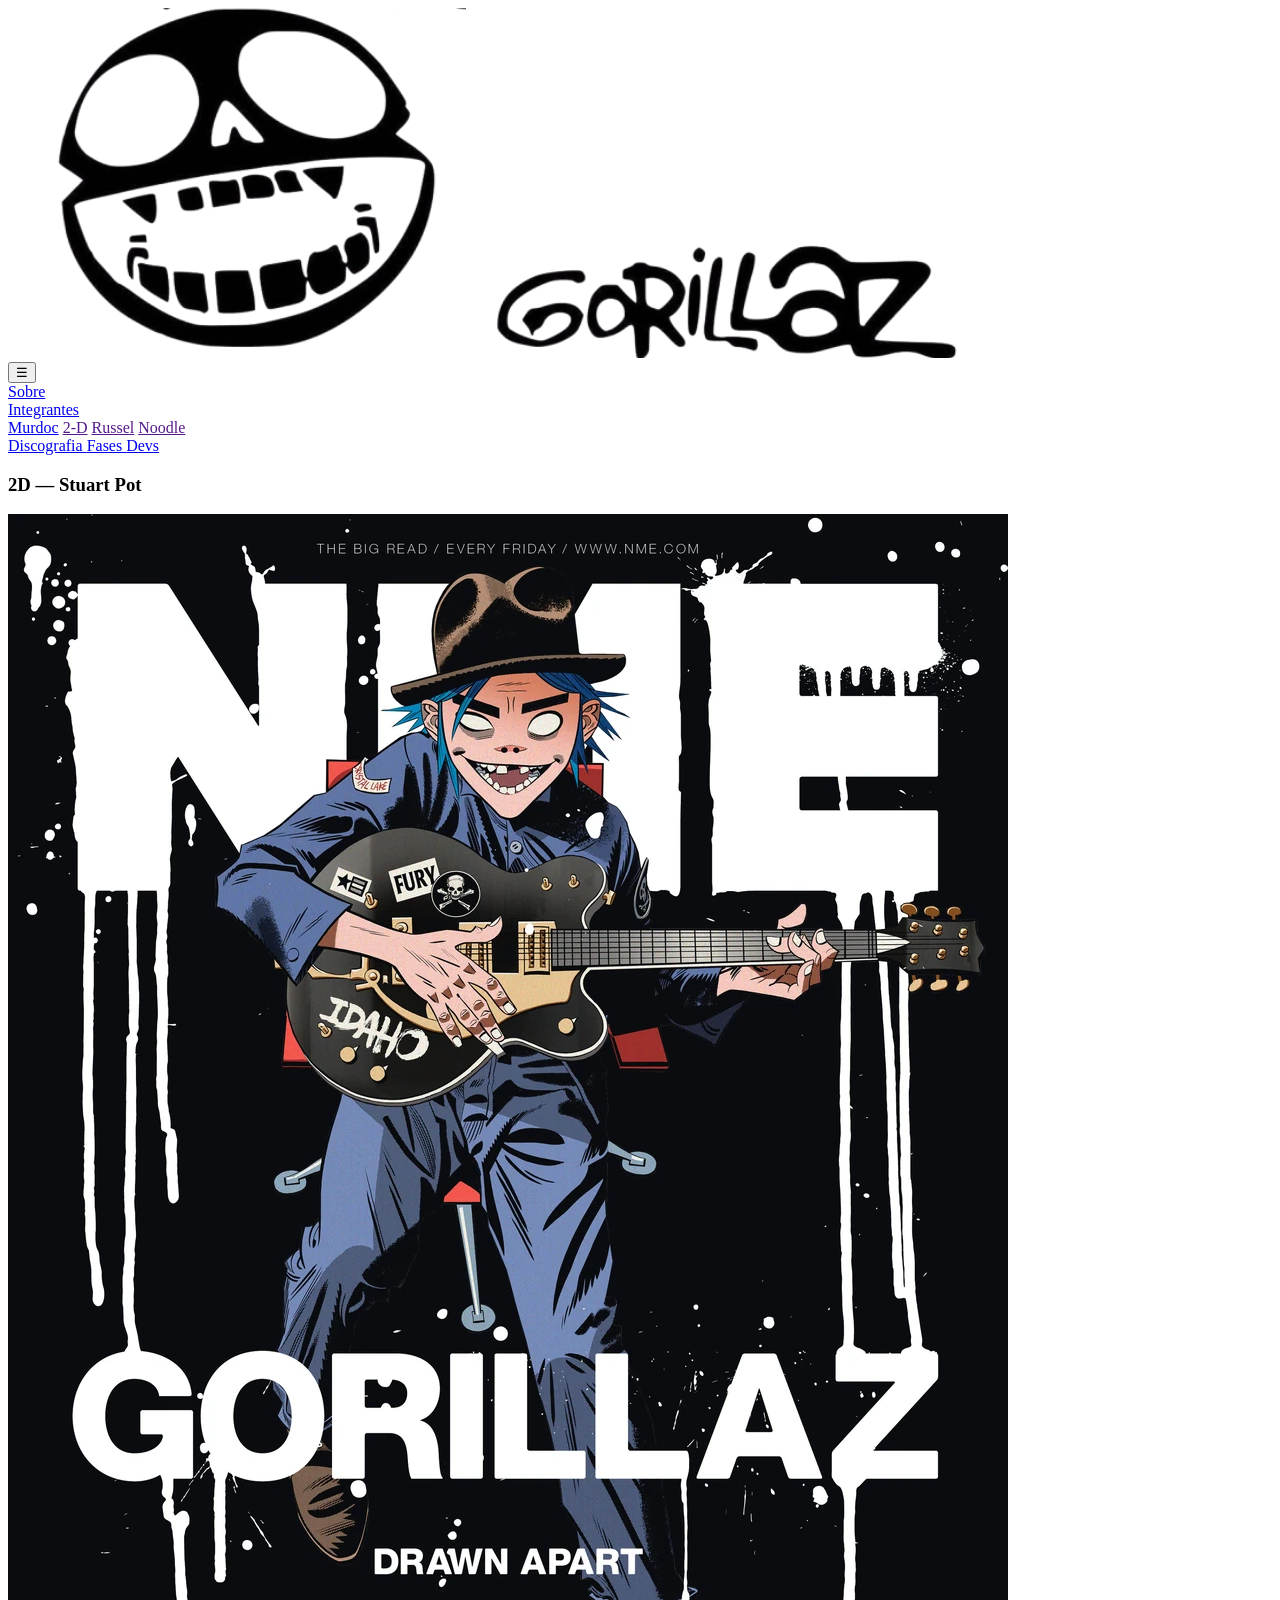
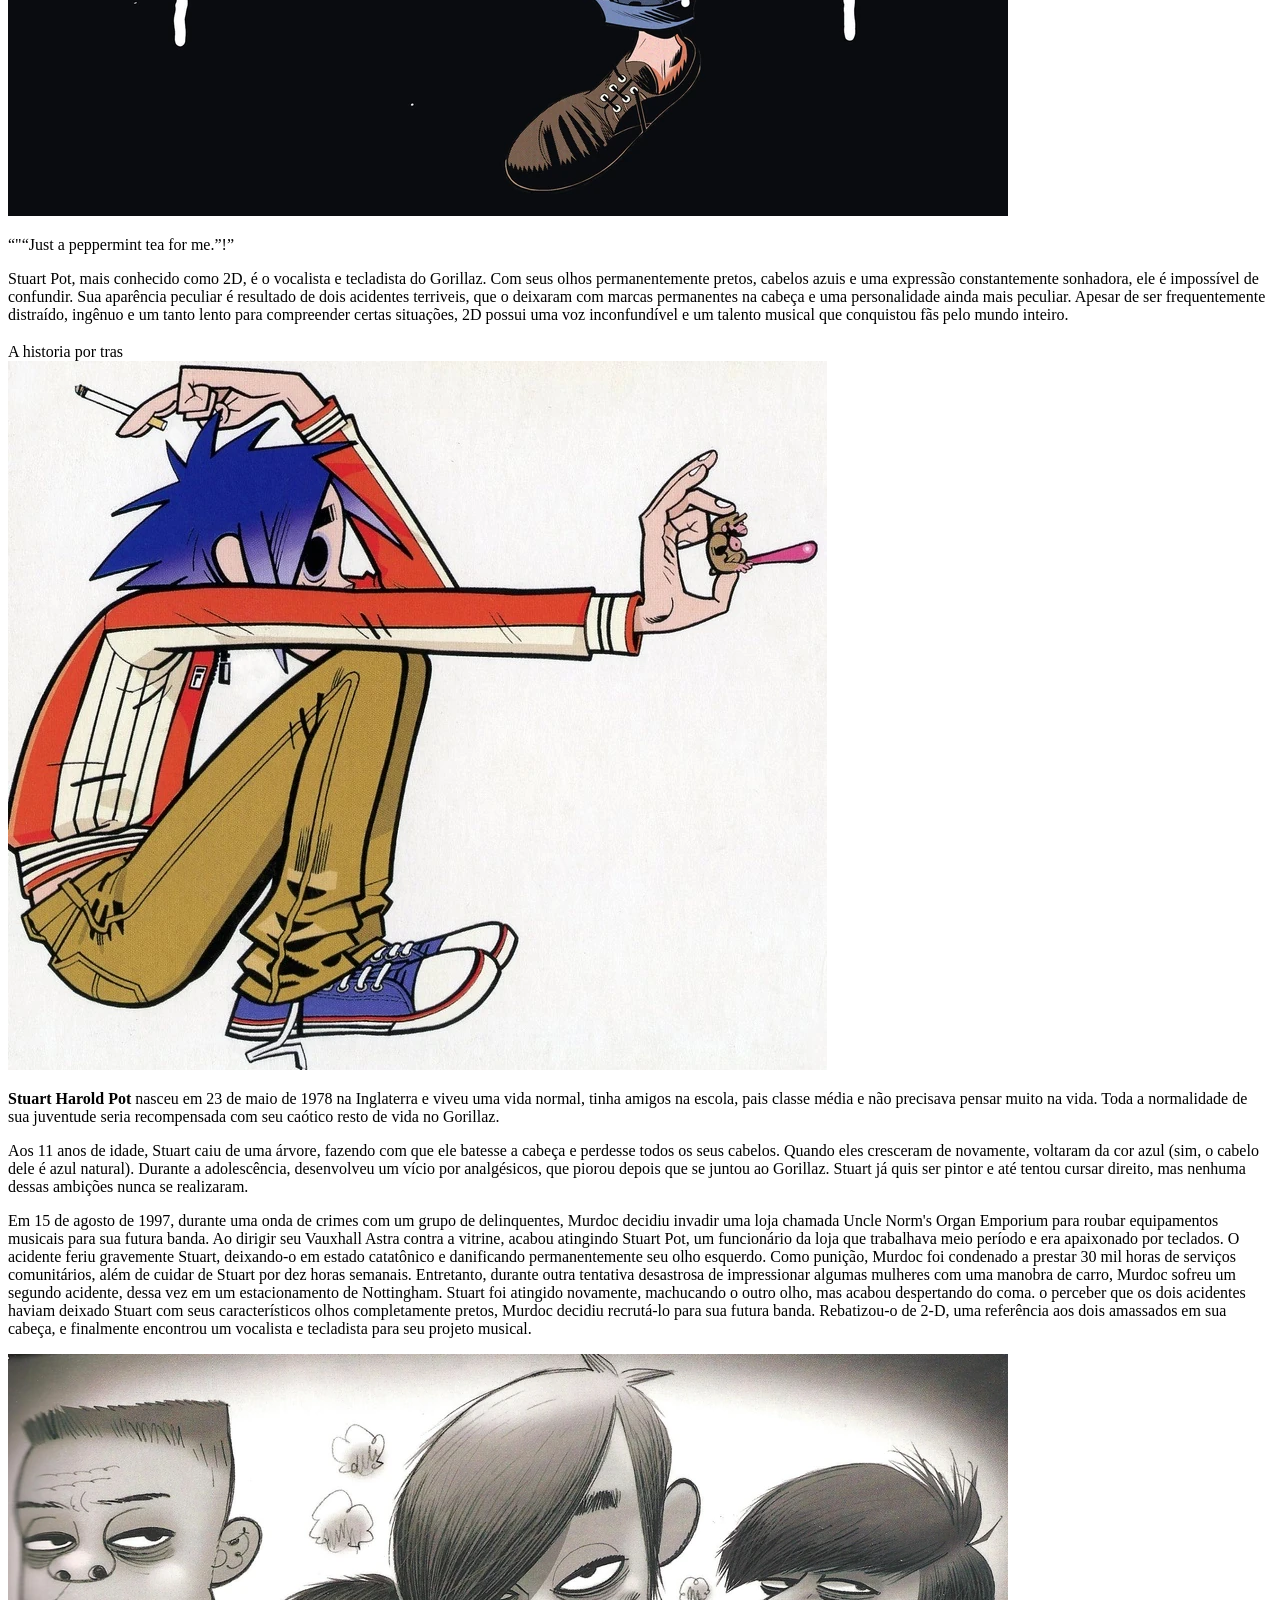
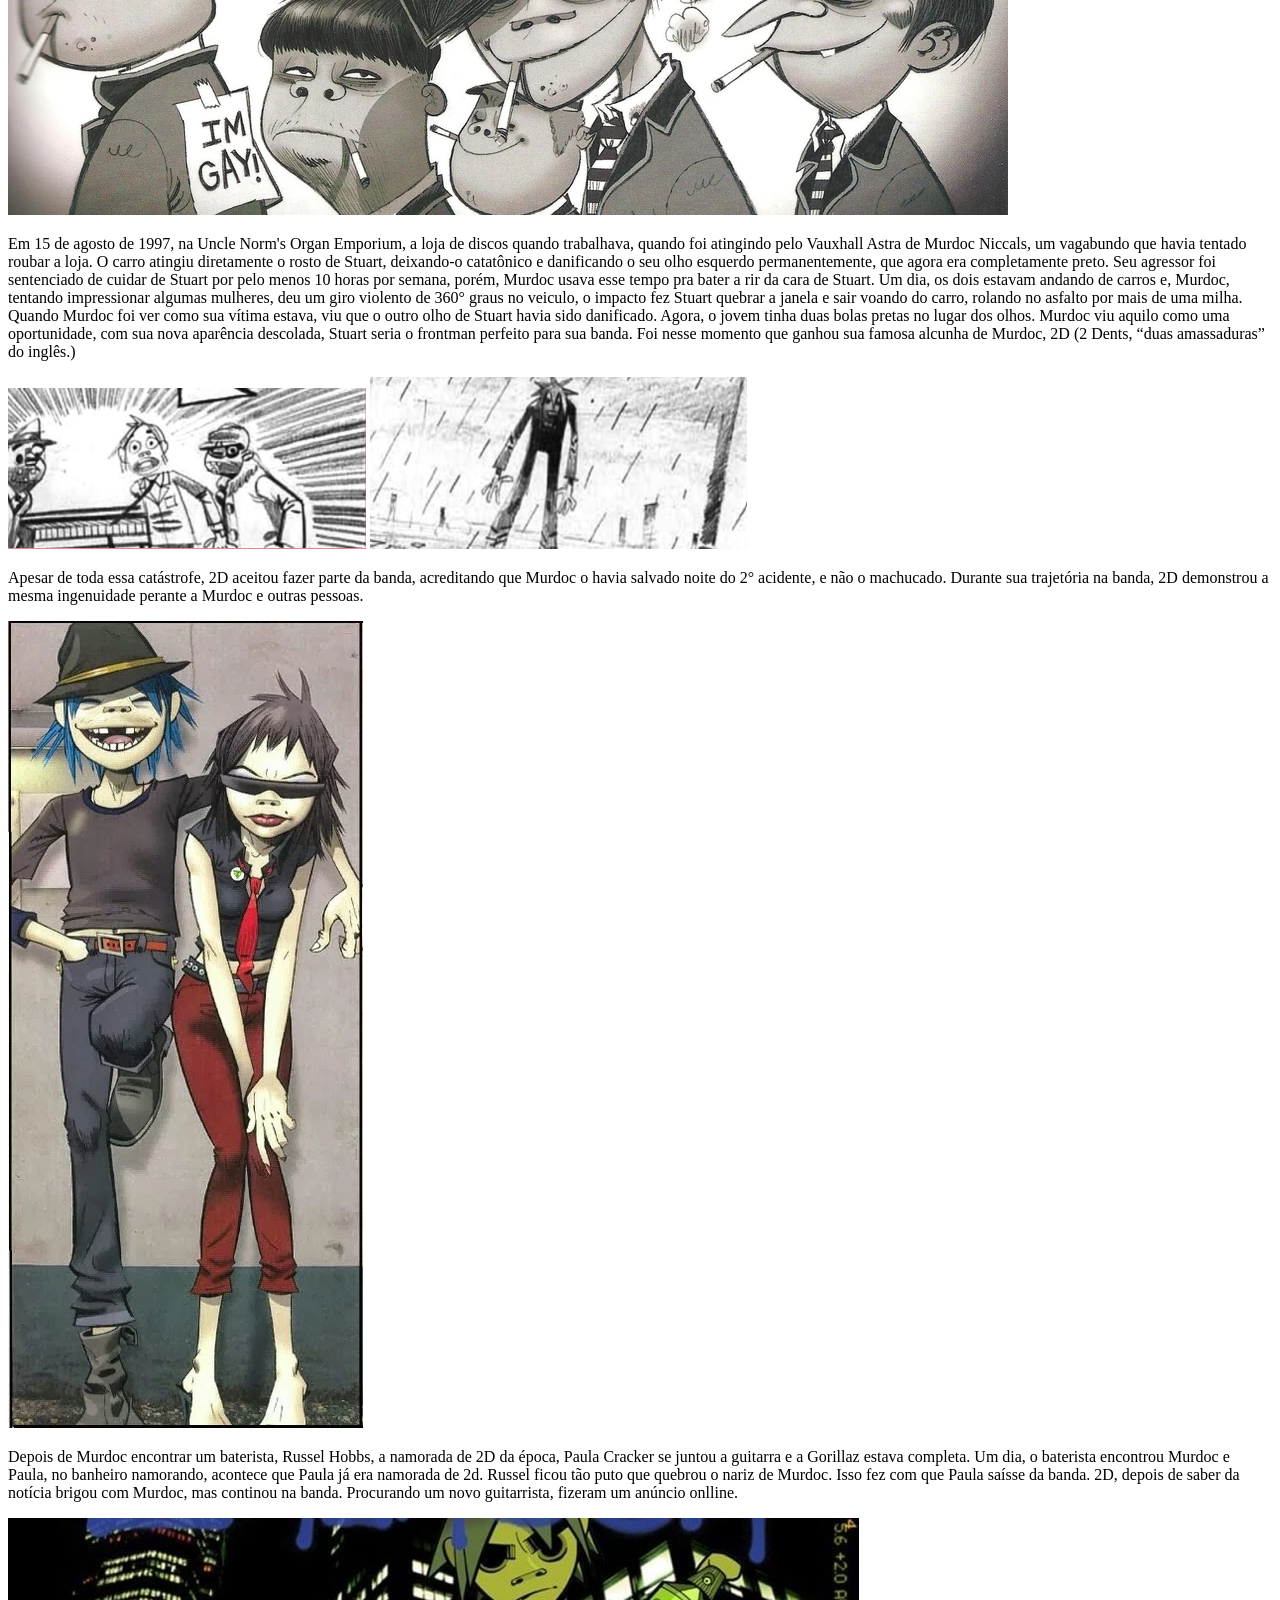
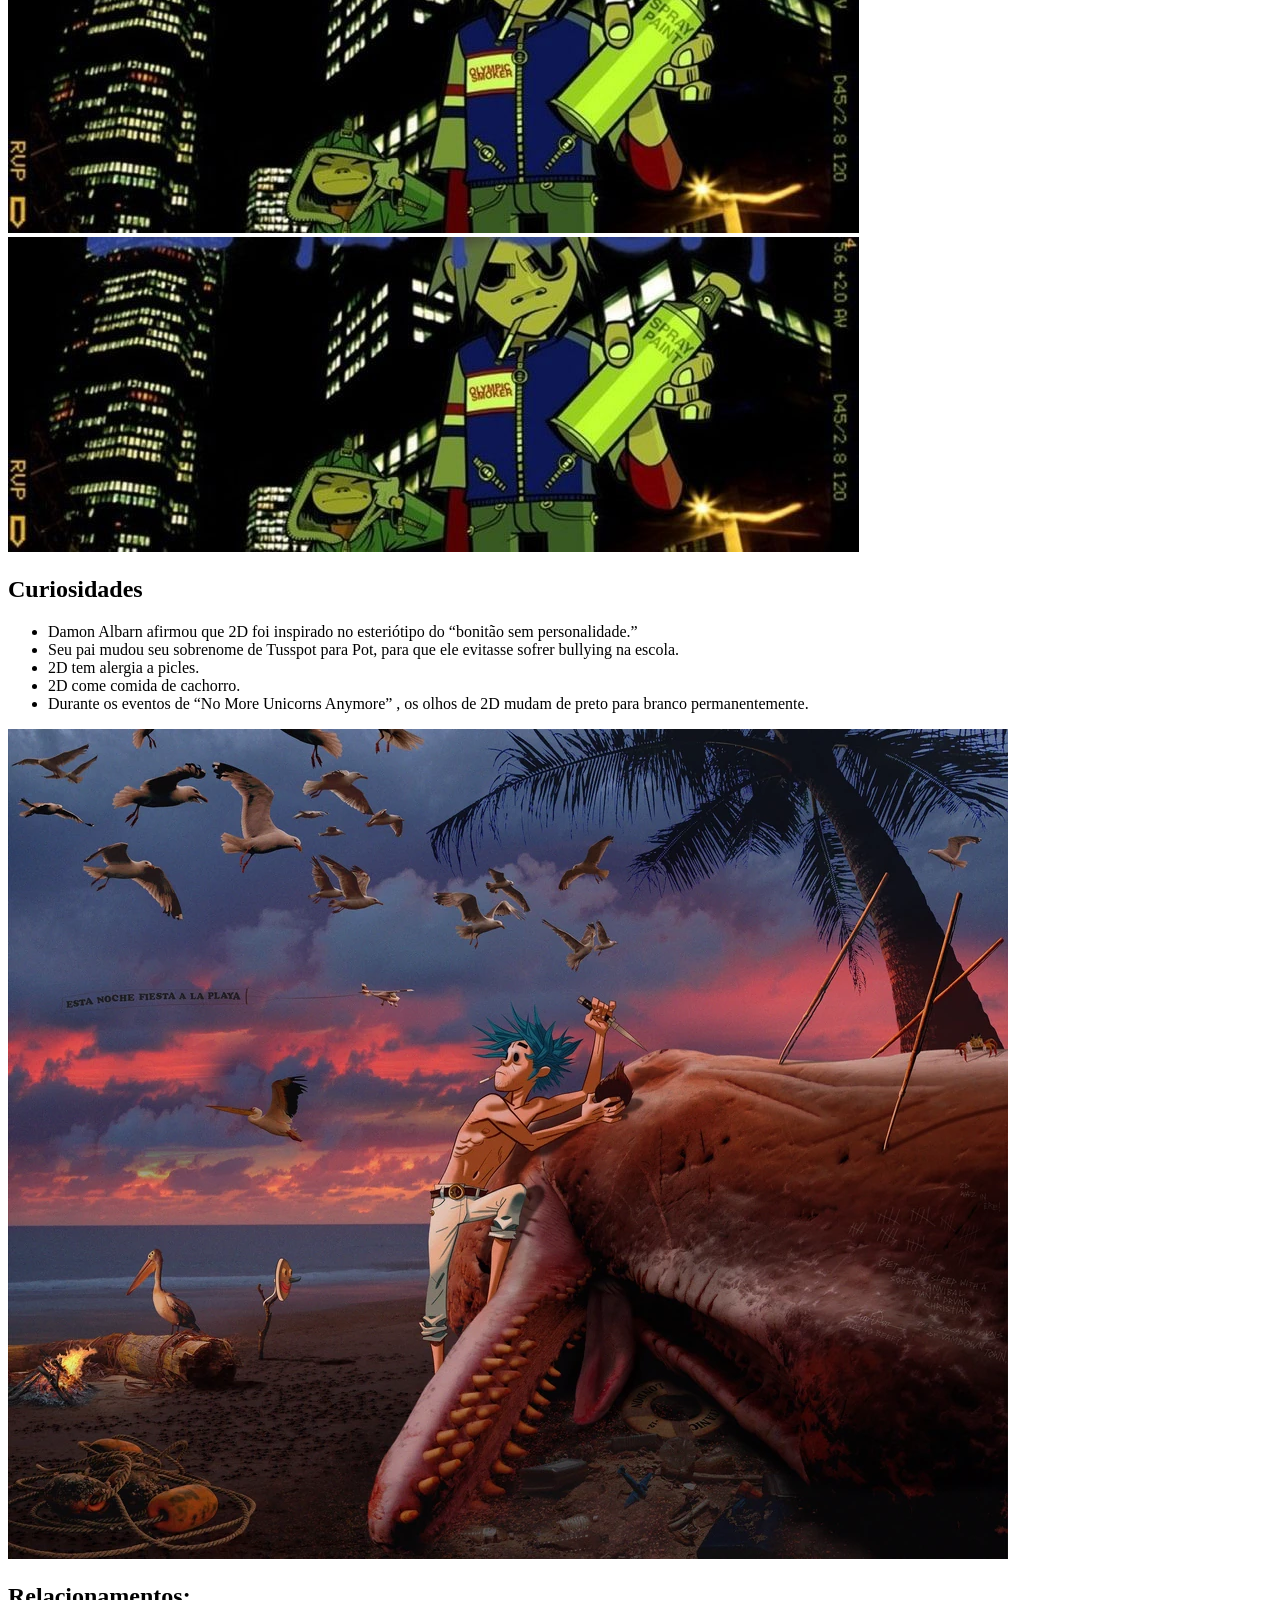
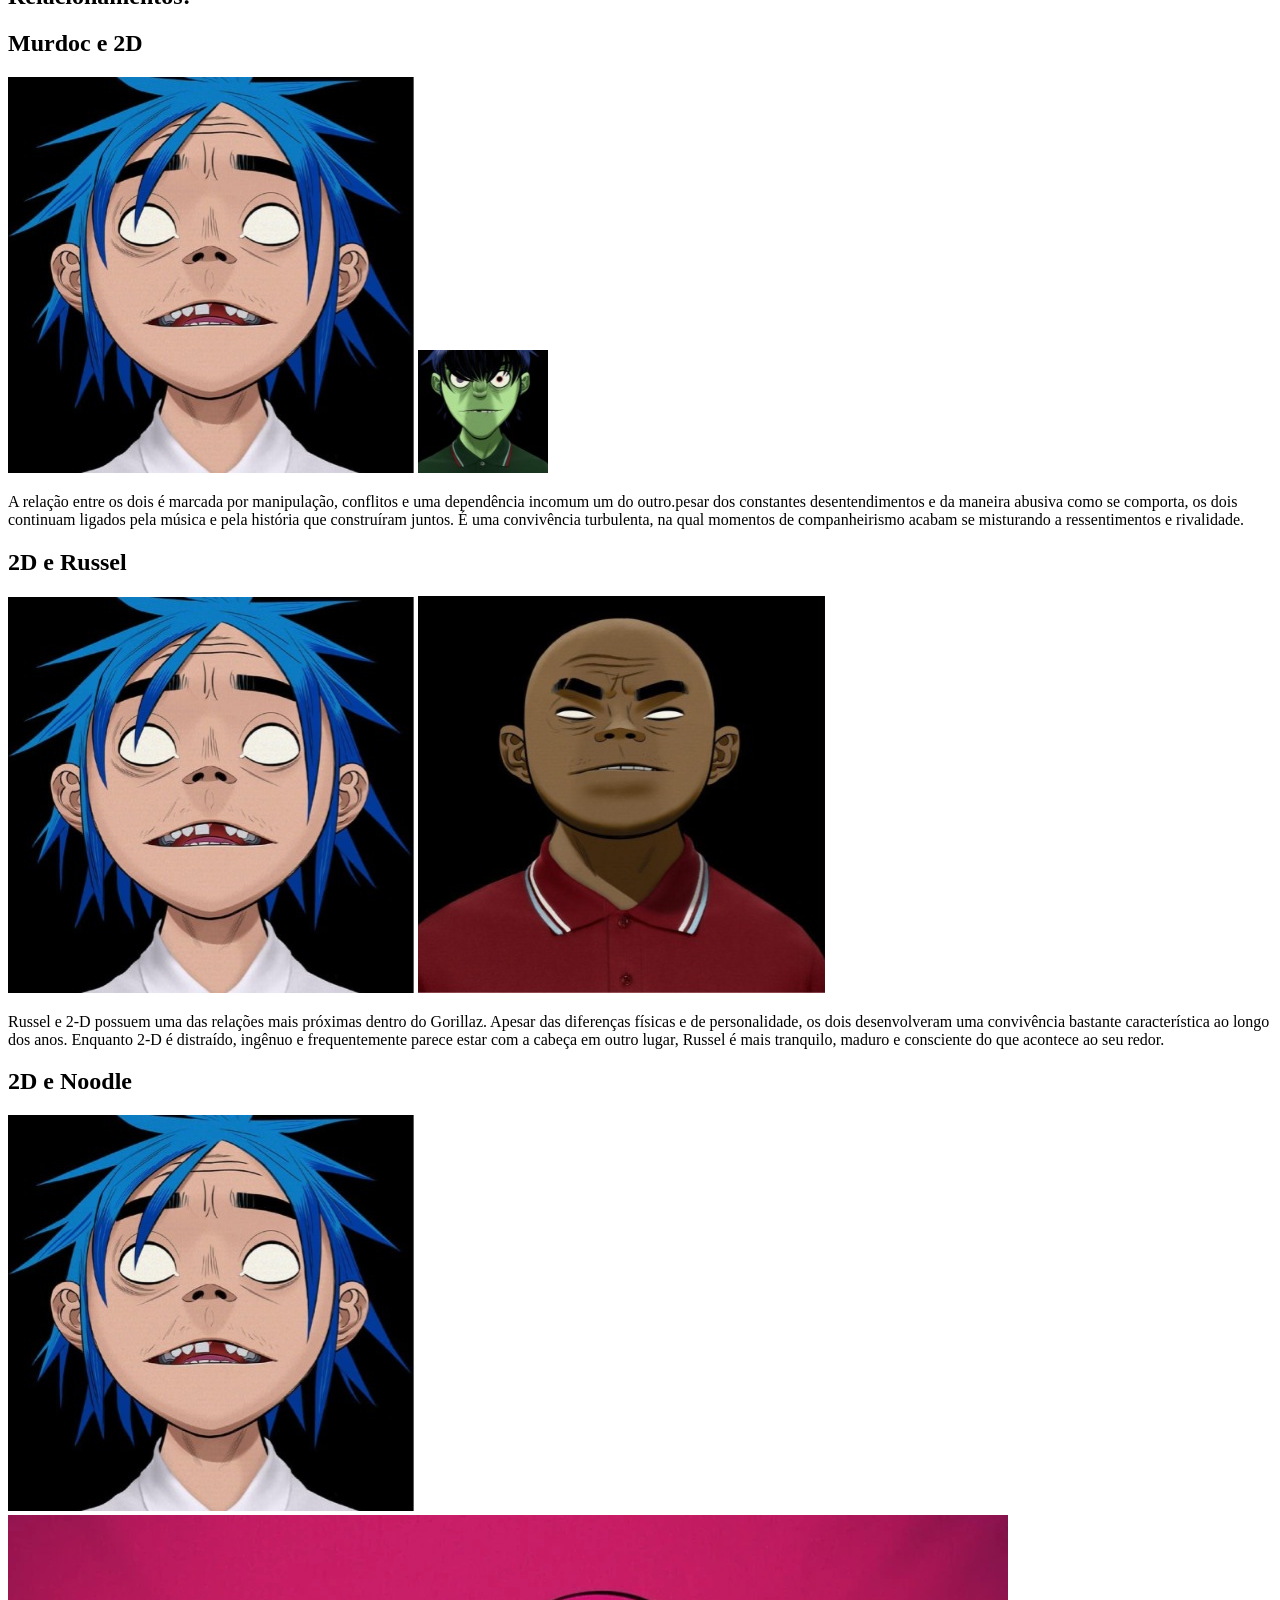
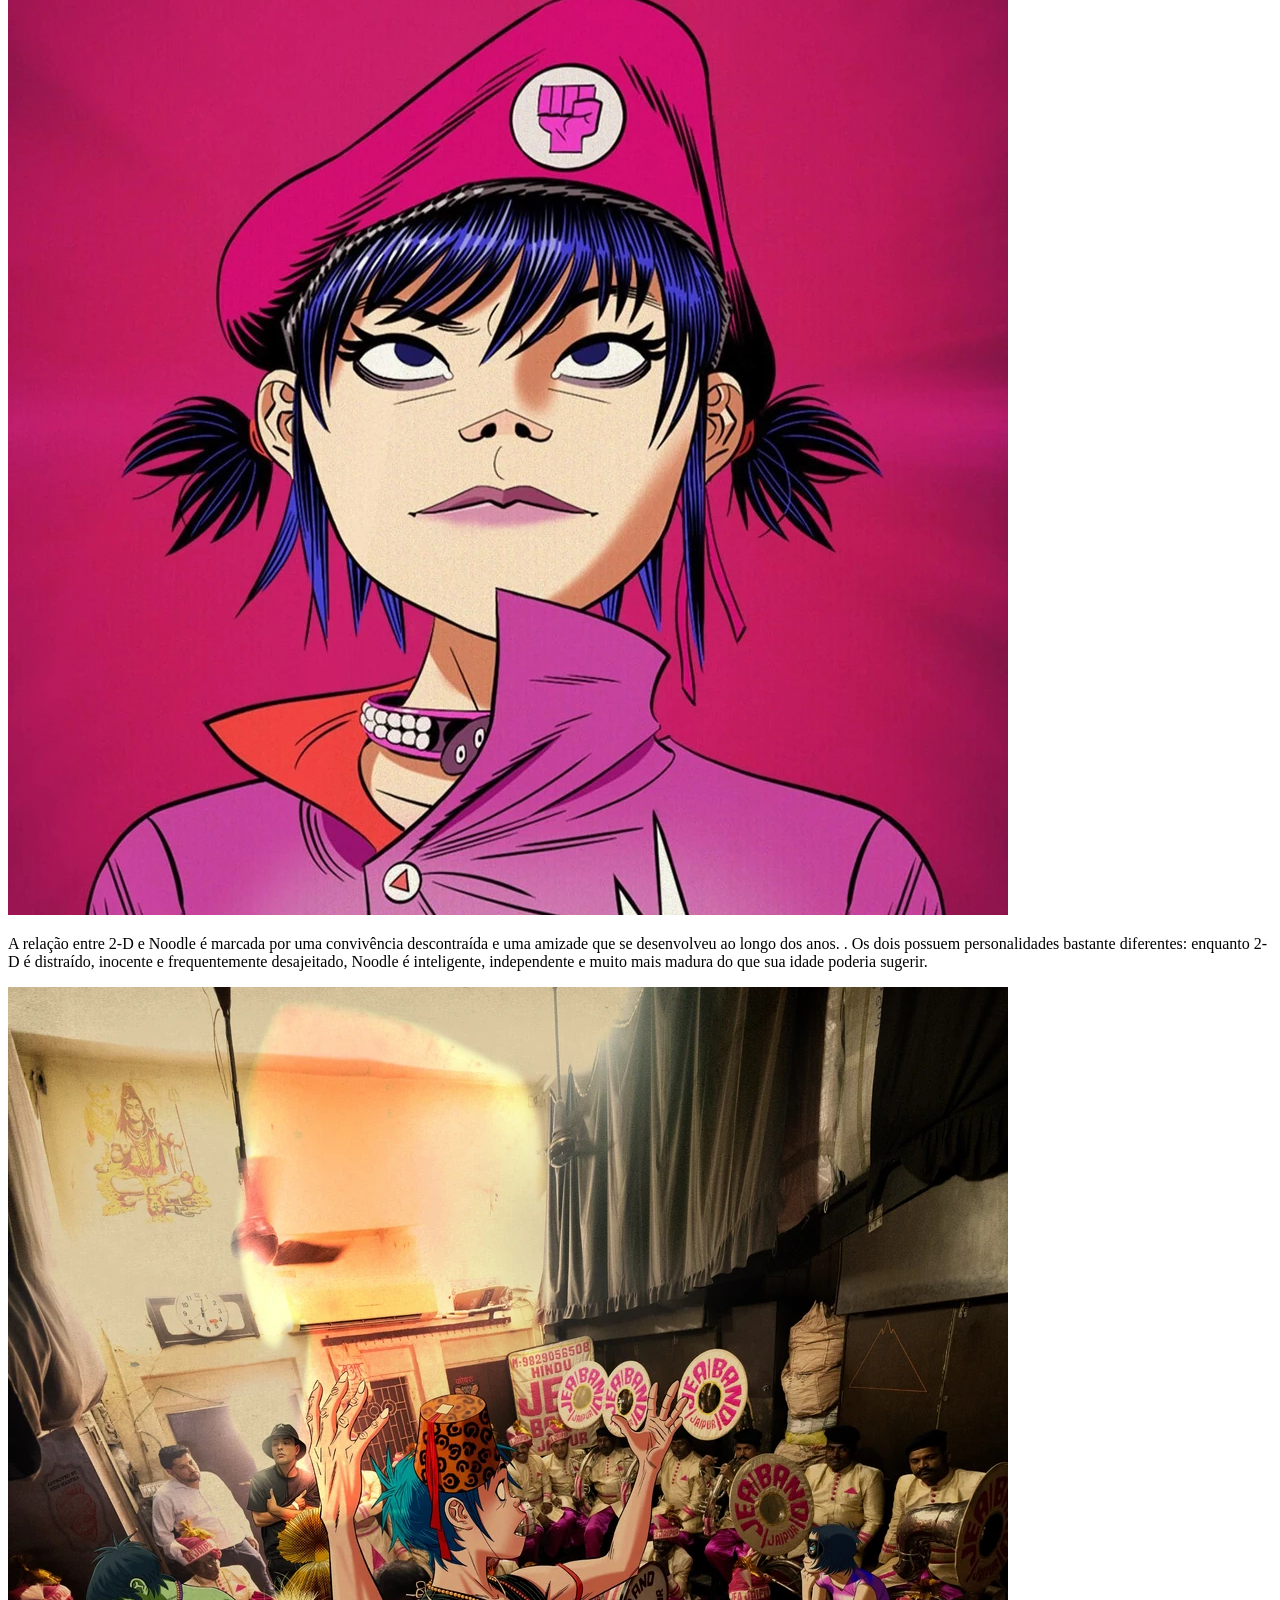
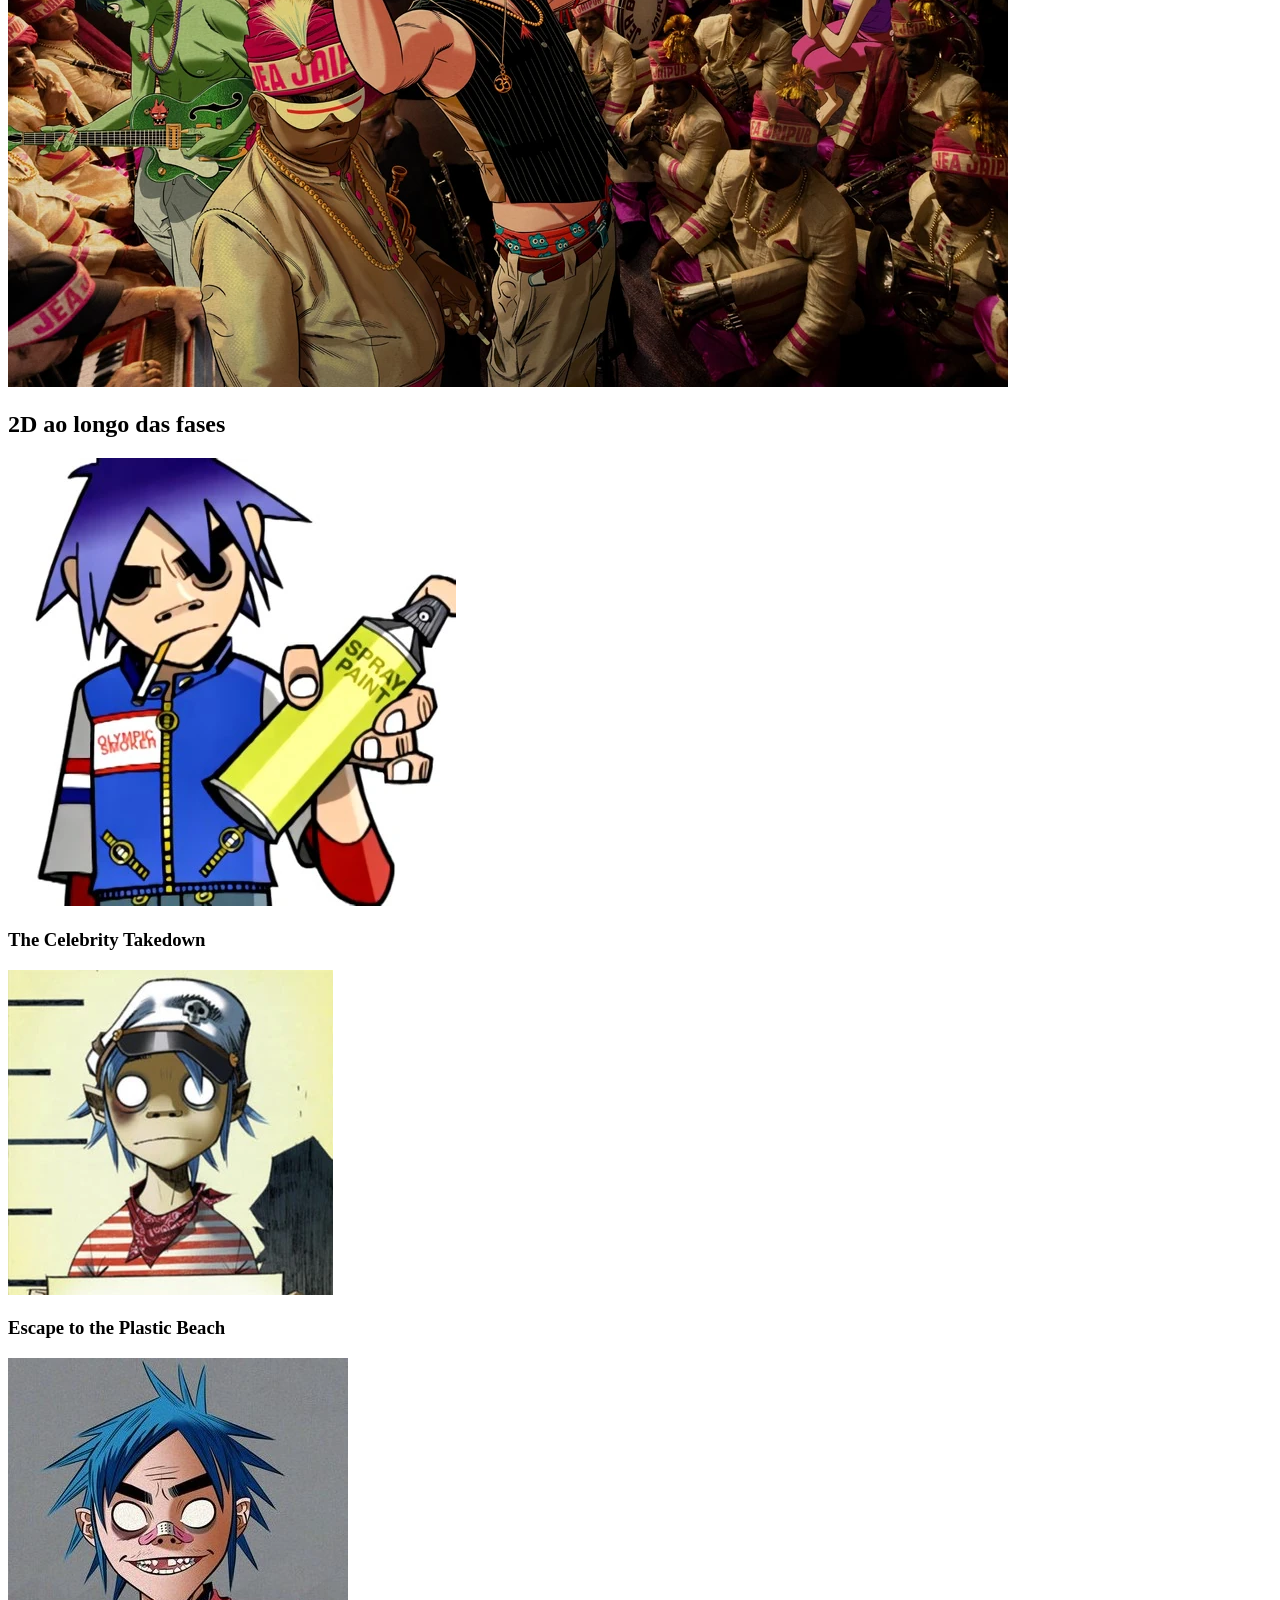
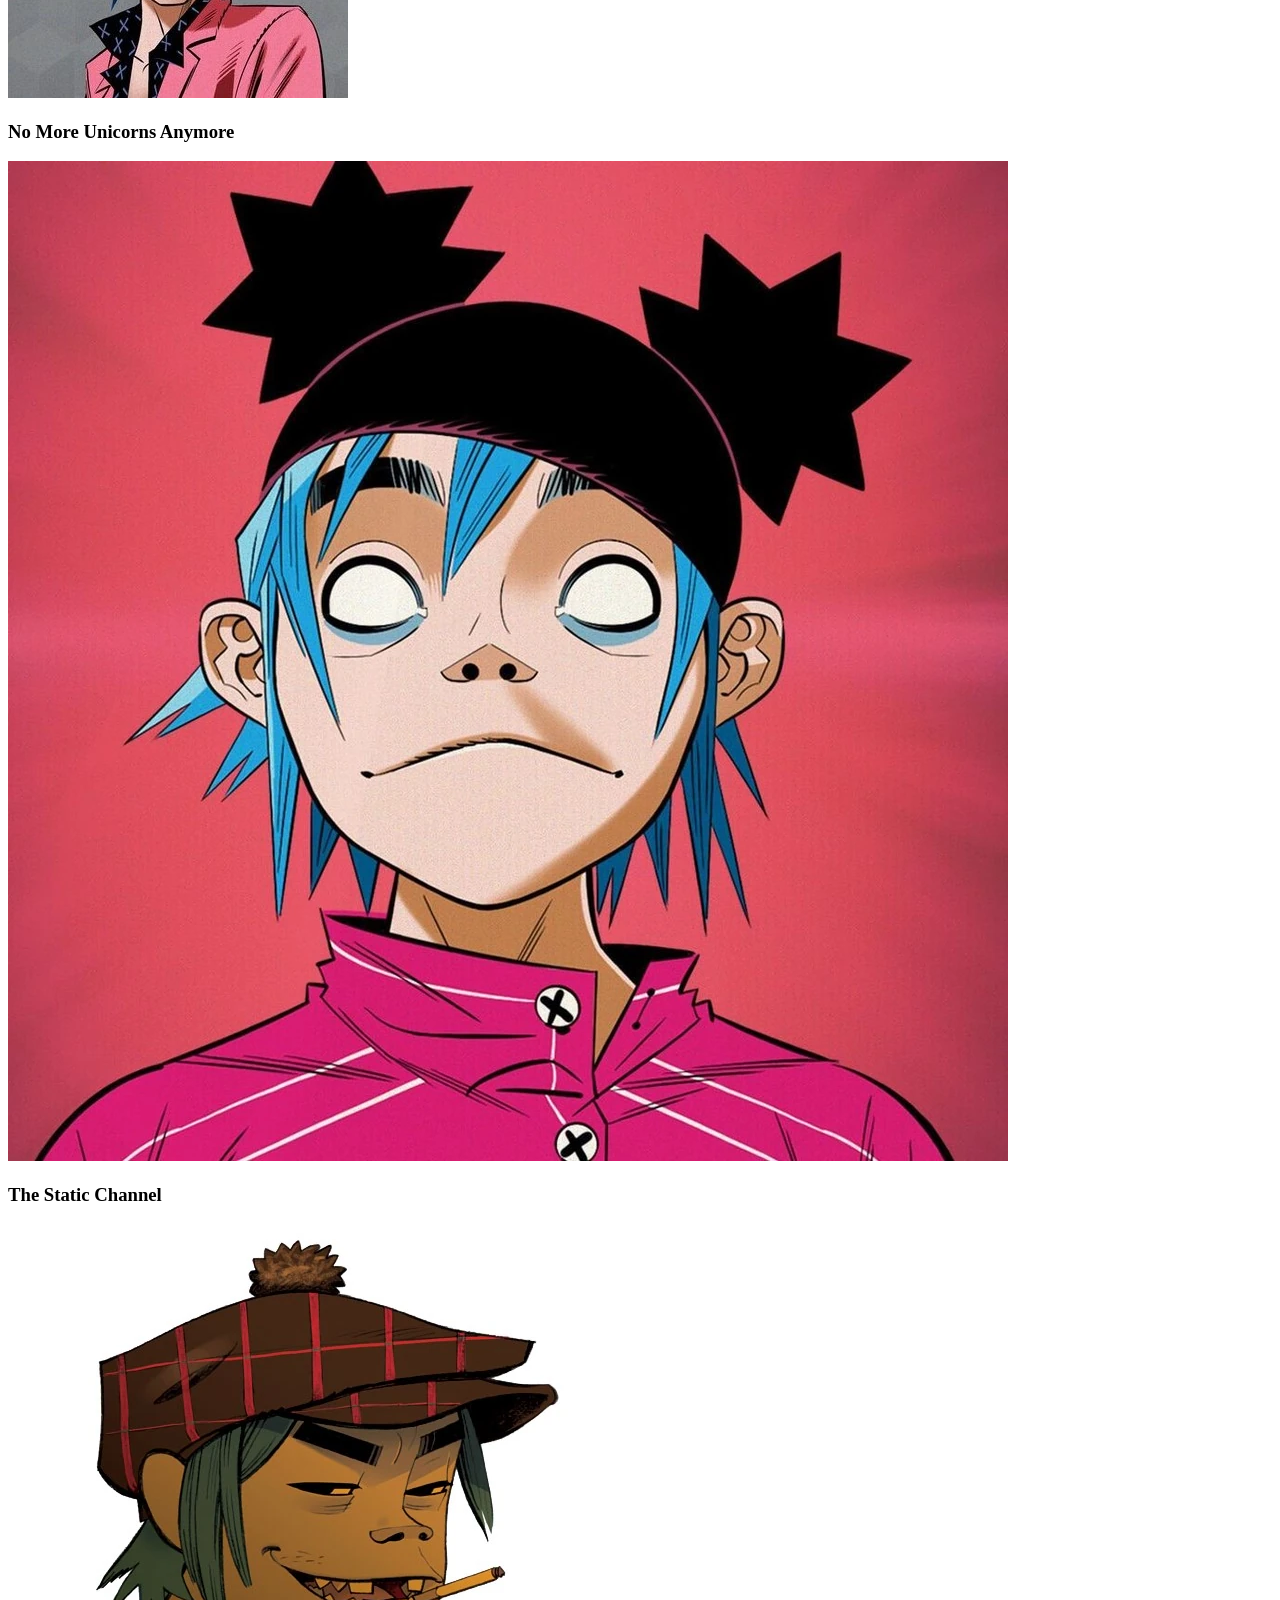
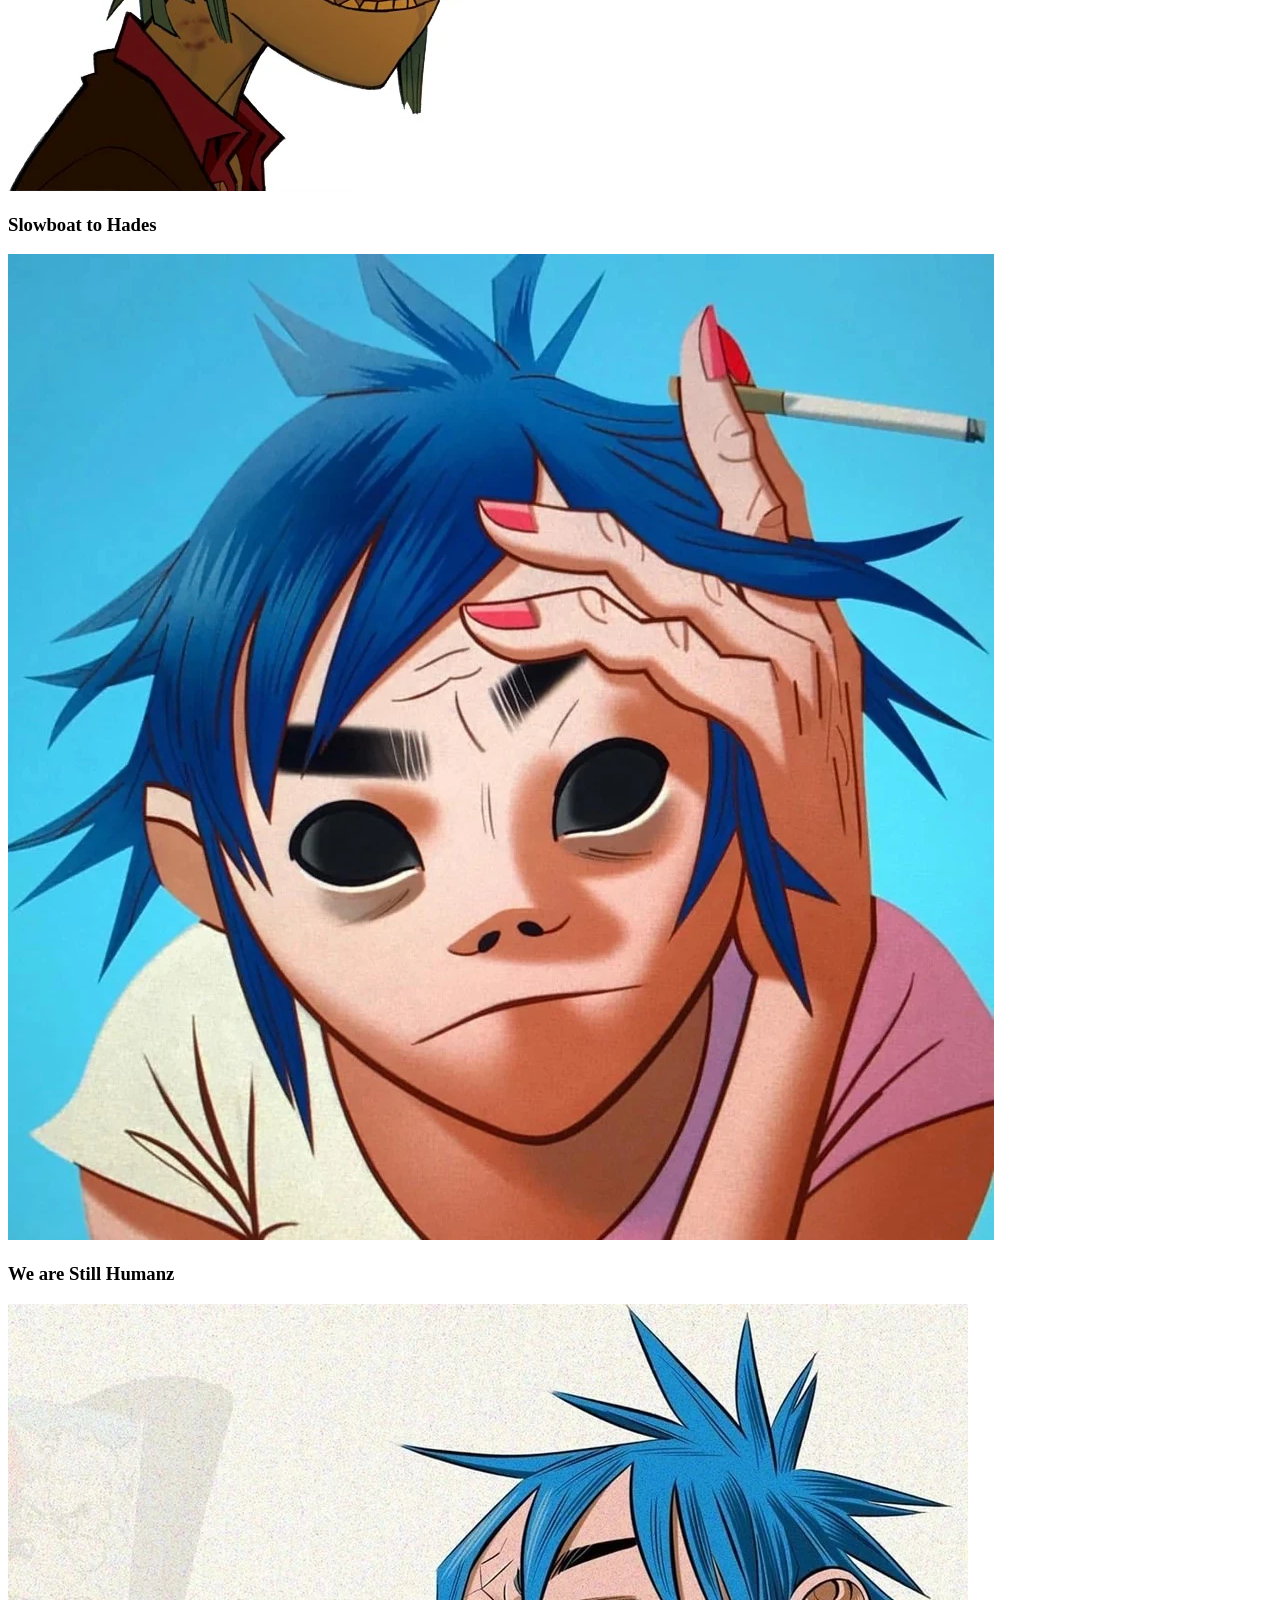
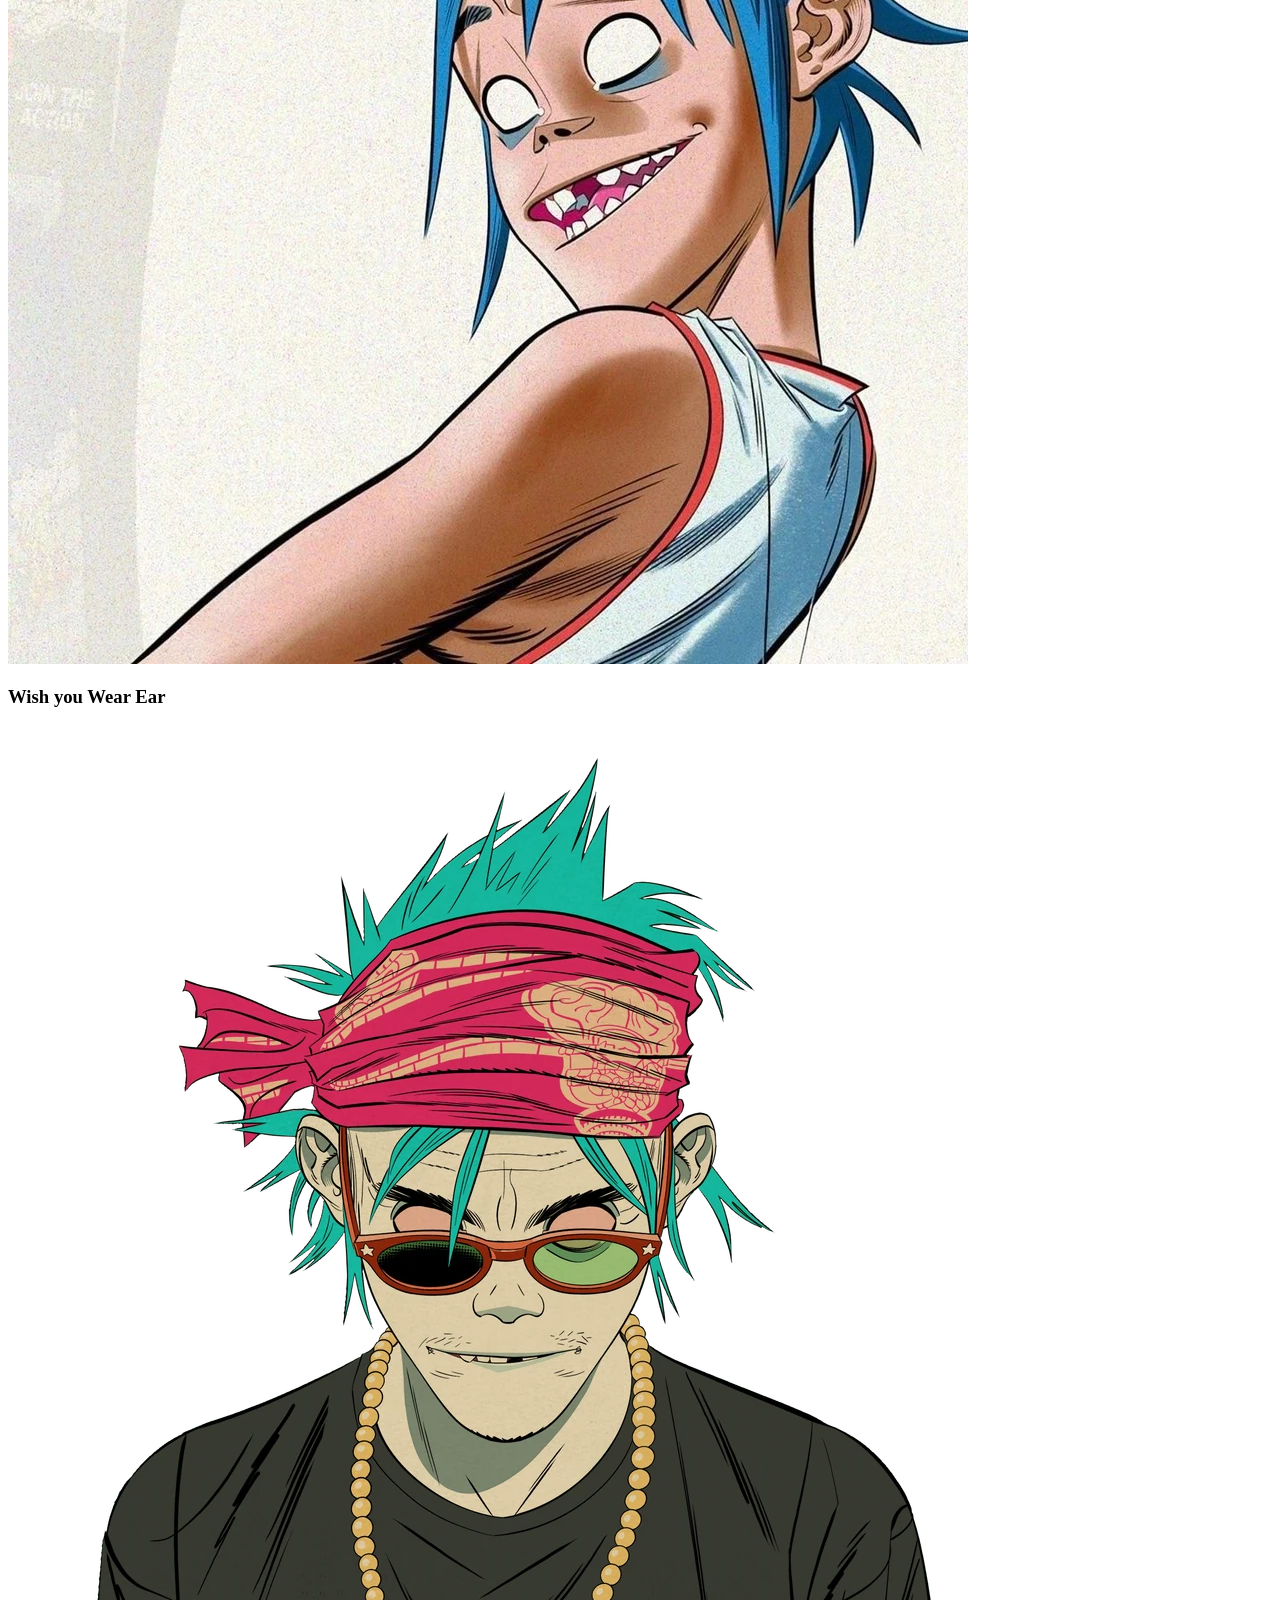
==== 2D.html @ 6afb2d74 "Add files via upload" ====
<!DOCTYPE html>
<html lang="PT-BR">
<head>
    <meta charset="UTF-8">
    <meta name="viewport" content="width=device-width, initial-scale=1.0">
    <title>Gorrilaz Fan Site  — 2D </title>
    <link rel="stylesheet" href="style.css">
    <script src="" defer></script>
</head>
<body>
     <header>
        <a href="index.html"><img src="site/assets/img/header/logo icon.png" alt="Icon do header"></a>
        <img src="site/assets/img/header/logo escrita.png" alt="Logo escrita do Gorillaz">

        <nav class="botao-atalhos--mobile">
          <button class="menu-button" id="menu-button"> ☰ </button>
        </nav>

        <nav id="atalhos-header">
            <a href="sobre.html"> Sobre </a>

    <div class="dropdown-integrantes">
        <a href="#" class="dropdown-atalho-nome">Integrantes</a>
        <div class="dropdown-conteudo">
            <a href="murdoc.html">Murdoc</a>
            <a href="">2-D</a>
            <a href="">Russel</a>
            <a href="">Noodle</a>
        </div>
    </div>
            <a href="discografia.html"> Discografia </a>
            <a href="fases.html"> Fases </a>
            <a href="devs.html"> Devs </a>
        </nav> 
     </header>


<section class="hero-integrante" id="2d-hero">
    <nav class="titulos-heros-integrantes">
     <h1  class="titulo-hero-integrante-pc"  id="titulo-hero-integrante-2d">2D — Stuart Pot</h1> <!-- pc -->
    </nav>

    <img src="site/assets/img/integrantes/2D/hero.webp" alt="2D capa de revista/hero">

    <p class="quote"><q>"“Just a peppermint tea for me.”!</q></p>

    <audio src="site/assets/audios/quote 2D.mp3"></audio>

    <p class="descricao-personagem-hero-integrantes" id="2d"> Stuart Pot, mais conhecido como 2D, é o vocalista e tecladista do Gorillaz. Com seus olhos permanentemente pretos, cabelos azuis e uma expressão constantemente sonhadora, ele é impossível de confundir. Sua aparência peculiar é resultado de dois acidentes terriveis, que o deixaram com marcas permanentes na cabeça e uma personalidade ainda mais peculiar. Apesar de ser frequentemente distraído, ingênuo e um tanto lento para compreender certas situações, 2D possui uma voz inconfundível e um talento musical que conquistou fãs pelo mundo inteiro.</p>

</section>

<section class="lore-integrante" id="2d-lore">
    <nav class="titulo-lore"> <h1  id="2d-titulo-lore" ></h1>A historia por tras</nav>

   <nav class="corpo-lore" id="2d-corpo-lore">

    <img  id="2d-perfil" src="site/assets/img/integrantes/2D/a-historia-por-tras/2D-de-perfil.webp" alt="2D fase 1 de perfil sem fundo">

    <p>  
        <strong>Stuart Harold Pot</strong>  nasceu em 23 de maio de 1978 na Inglaterra e  viveu uma vida normal, tinha amigos na escola, pais classe média e não precisava pensar muito na vida. Toda a normalidade de sua juventude seria recompensada com seu caótico resto de vida no Gorillaz. 
 
    </p>
    
     <p>  
        Aos 11 anos de idade, Stuart caiu de uma árvore, fazendo com que ele batesse a cabeça e perdesse todos os seus cabelos. Quando eles cresceram de  novamente, voltaram da cor azul (sim, o cabelo dele é azul natural).  Durante a adolescência, desenvolveu um vício por analgésicos, que piorou depois que se juntou ao Gorillaz. Stuart já quis ser pintor e até tentou cursar direito, mas nenhuma dessas ambições nunca se realizaram. 
    </p>    

 <p>Em 15 de agosto de 1997, durante uma onda de crimes com um grupo de delinquentes, Murdoc decidiu invadir uma loja chamada Uncle Norm's Organ Emporium para roubar equipamentos musicais para sua futura banda. Ao dirigir seu Vauxhall Astra contra a vitrine, acabou atingindo Stuart Pot, um funcionário da loja que trabalhava meio período e era apaixonado por teclados. O acidente feriu gravemente Stuart, deixando-o em estado catatônico e danificando permanentemente seu olho esquerdo. Como punição, Murdoc foi condenado a prestar 30 mil horas de serviços comunitários, além de cuidar de Stuart por dez horas semanais. Entretanto, durante outra tentativa desastrosa de impressionar algumas mulheres com uma manobra de carro, Murdoc sofreu um segundo acidente, dessa vez em um estacionamento de Nottingham. Stuart foi atingido novamente, machucando o outro olho, mas acabou despertando do coma.
 o perceber que os dois acidentes haviam deixado Stuart com seus característicos olhos completamente pretos, Murdoc decidiu recrutá-lo para sua futura banda. Rebatizou-o de 2-D, uma referência aos dois amassados em sua cabeça, e finalmente encontrou um vocalista e tecladista para seu projeto musical.
</p>

 <img id="2d-criança" src="site/assets/img/integrantes/2D/a-historia-por-tras/2D-criança.webp" alt="2D criança na escola com seus colegas">

 <p>Em 15 de agosto de 1997,   na Uncle Norm's Organ Emporium, a loja de discos quando trabalhava, quando foi atingindo pelo Vauxhall Astra de Murdoc Niccals, um vagabundo que havia tentado roubar a loja.
O carro atingiu diretamente o rosto de Stuart, deixando-o catatônico e danificando o seu olho esquerdo permanentemente, que agora era completamente preto. 
Seu agressor foi sentenciado de cuidar de Stuart por pelo menos 10 horas por semana, porém, Murdoc usava esse tempo pra bater a rir da cara de Stuart. 
Um dia, os dois estavam andando de carros e, Murdoc, tentando impressionar algumas mulheres, deu um giro violento de 360° graus no veiculo, o impacto fez Stuart  quebrar a janela e sair voando do carro, rolando no asfalto por mais de uma milha. 
Quando Murdoc foi ver como sua vítima estava, viu que o outro olho de Stuart havia sido danificado. Agora, o jovem tinha duas bolas pretas no lugar dos olhos. 
Murdoc viu aquilo como uma oportunidade, com sua nova aparência descolada, Stuart seria o frontman perfeito para sua banda. 
Foi nesse momento que ganhou sua famosa alcunha de Murdoc, 2D (2 Dents, “duas amassaduras” do inglês.)</p>

<img id="2d-storyboard-1" src="site/assets/img/integrantes/2D/a-historia-por-tras/storyboard-2d-1.png" alt="2D prestes a sofrer o seu primeiro acidente">
<img id="2d-storyboard-2" src="site/assets/img/integrantes/2D/a-historia-por-tras/storyboard-2d-2.png" alt="2D depois a sofrer o seu primeiro acidente">

<p>Apesar de toda essa catástrofe, 2D aceitou fazer parte da banda, acreditando que Murdoc o havia salvado noite do 2° acidente, e não o machucado.
 Durante sua trajetória na banda, 2D demonstrou a mesma ingenuidade perante a Murdoc e outras pessoas.
</p>

<img id="2D-e-paula-2d" src="site/assets/img/integrantes/2D/a-historia-por-tras/2d-e-paula.webp" alt="2D e sua namorada Paula Cracker">

<p> Depois de Murdoc encontrar um baterista, Russel Hobbs, a namorada de 2D da época, Paula Cracker se juntou a guitarra e a Gorillaz estava completa.   Um dia, o baterista encontrou Murdoc e Paula, no banheiro namorando, acontece que Paula já era namorada de 2d. Russel ficou tão puto que quebrou o nariz de Murdoc. Isso fez com que Paula saísse da banda. 2D, depois de saber da notícia brigou com Murdoc, mas continou na banda.  
Procurando um novo guitarrista, fizeram um anúncio onlline. </p>

 <img src="site/assets/img/integrantes/2D/a-historia-por-tras/banner.jpg" alt="banner de 2D fase I"> <!-- pc -->
   </nav>
</section>

 <img src="site/assets/img/integrantes/2D/a-historia-por-tras/banner.jpg" alt="banner de 2D fase I"> <!-- mobile (é a mesma foto do banner da parte da lore do pc) -->

 <section class="curiosidades">
    <h1 id="titulo-2d-curiosidades-integrante">Curiosidades</h1>

    <nav class="ul-integrantes" id="2d-ul-integrantes">
        
        <ul>
            <li>Damon Albarn afirmou que 2D foi inspirado no esteriótipo do “bonitão sem personalidade.”</li>

            <li> Seu pai mudou seu sobrenome de Tusspot para Pot, para que ele evitasse sofrer bullying na escola. </li>

            <li> 2D tem alergia a picles.</li>

            <li>2D come comida de cachorro.</li>

            <li> Durante os eventos de “No More Unicorns Anymore” , os olhos de 2D mudam de preto para branco permanentemente.</li>
        </ul>
    </nav>
 </section>

 <img class="2d-pos-curiosidades" src="site/assets/img/integrantes/2D/banner.webp" alt="Banner de 2D na fase 4 após os eventos de Escape the Plastic Beach">

 <section class="relacionamentos">
    <h1 id="titulo-2d-fases-integrante">Relacionamentos:</h1>

    <nav class="corpo-relacionamentos">

    <nav class="chart-relacionamento" id="2d-murdoc">
        <h2 class="titulo-chart-de-relacionamento-integrantes"> Murdoc e 2D </h2>

        <nav class="icons-chart-relacionamento" id="2d-icons-chart-relacionamento">
            <img src="site/assets/img/integrantes/2D/foto-parte-relacionamento.png" alt="Icon do 2D">
            <img src="site/assets/img/integrantes/Murdoc/icon-parte-relacionamentos.png" alt="Icon do Murdoc">
        </nav>

        <p>A relação entre os dois é marcada por manipulação, conflitos e uma dependência incomum um do outro.pesar dos constantes desentendimentos e da maneira abusiva como se comporta, os dois continuam ligados pela música e pela história que construíram juntos. É uma convivência turbulenta, na qual momentos de companheirismo acabam se misturando a ressentimentos e rivalidade.</p>
    </nav>


    <nav class="chart-relacionamento" id="2d-russel">
        <h2 class="titulo-chart-de-relacionamento-integrantes"> 2D e Russel </h2>

        <nav class="icons-chart-relacionamento" id="2d-icons-chart-relacionamento">
            <img src="site/assets/img/integrantes/2D/foto-parte-relacionamento.png" alt="Icon do 2D">
            <img src="site/assets/img/integrantes/Russel/foto-relacionamento.png" alt="Icon do Russel">
        </nav>

        <p>Russel e 2-D possuem uma das relações mais próximas dentro do Gorillaz. Apesar das diferenças físicas e de personalidade, os dois desenvolveram uma convivência bastante característica ao longo dos anos. Enquanto 2-D é distraído, ingênuo e frequentemente parece estar com a cabeça em outro lugar, Russel é mais tranquilo, maduro e consciente do que acontece ao seu redor.</p>
    </nav>



    <nav class="chart-relacionamento" id="2d-noodle">
        <h2 class="titulo-chart-de-relacionamento-integrantes"> 2D e Noodle </h2>

        <nav class="icons-chart-relacionamento" id="2d-icons-chart-relacionamento">
            <img src="site/assets/img/integrantes/2D/foto-parte-relacionamento.png" alt="Icon do 2D">
            <img src="site/assets/img/integrantes/Noodle/fases/7+icon de relacionamento.webp" alt="Icon de Noodle">
        </nav>

        <p> A relação entre 2-D e Noodle é marcada por uma convivência descontraída e uma amizade que se desenvolveu ao longo dos anos. . Os dois possuem personalidades bastante diferentes: enquanto 2-D é distraído, inocente e frequentemente desajeitado, Noodle é inteligente, independente e muito mais madura do que sua idade poderia sugerir.</p>
    </nav>
  </nav>
 </section>


 <img  class="banner-exclusivo-mobile-integrantes" src="site/assets/img/integrantes/2D/banner-exclusivo mobile.webp" alt="murdoc banner exclusivo mobile ">

 <section class="fases">
     <h1 id="titulo-2d-fases-integrante">2D ao longo das fases</h1>


     <nav class="corpo-fases-integrantes">

        <nav class="coluna">

          <nav id="card">
           <img src="site/assets/img/integrantes/2D/fases/1.webp" alt="The Celebrity Takedown 2D ">
           <h3 id="nome-artista-collabs-sobre"> The Celebrity Takedown</h3>
          </nav>

          <nav id="card">
           <img src="site/assets/img/integrantes/2D/fases/3.webp" alt= "Escape to the Plastic Beach 2D ">
           <h3 id="nome-artista-collabs-sobre"> Escape to the Plastic Beach</h3>
          </nav>

          <nav id="card">
           <img src="site/assets/img/integrantes/2D/fases/5.webp" alt="No More Unicorns Anymore 2D">
           <h3 id="nome-artista-collabs-sobre"> No More Unicorns Anymore</h3>
          </nav>

          <nav id="card">
           <img src="site/assets/img/integrantes/2D/fases/7.webp" alt="The Static Channel 2D">
           <h3 id="nome-artista-collabs-sobre"> The Static Channel</h3>
          </nav>
     </nav>

     <nav class="coluna">

          <nav id="card">
           <img src="site/assets/img/integrantes/2D/fases/2.webp" alt="Slowboat to Hades 2D ">
           <h3 id="nome-artista-collabs-sobre"> Slowboat to Hades</h3>
          </nav>

          <nav id="card">
           <img src="site/assets/img/integrantes/2D/fases/4.webp" alt="We are Still Humanz 2D">
           <h3 id="nome-artista-collabs-sobre"> We are Still Humanz</h3>
          </nav>

          <nav id="card">
           <img src="site/assets/img/integrantes/2D/fases/6.webp" alt="Wish you Wear Ear 2D">
           <h3 id="nome-artista-collabs-sobre"> Wish you Wear Ear</h3>
          </nav>

          <nav id="card">
           <img src="site/assets/img/integrantes/2D/fases/8.webp" alt="The Mountain 2D">
           <h3 id="nome-artista-collabs-sobre"> The Mountain</h3>
          </nav>
     </nav>

    </nav>
 </section>

 <img  class="banner-visualizer-final" src="site/assets/img/integrantes/2D/visualizer.webp" alt="Murdoc em Hollywood">



         <section>
      <footer class="footer">
    <nav class="coluna">
        <h3>ao site</h3>
        <a href="index.html">Home</a>
        <a href="#sobre">Sobre</a>

    <div class="dropdown-integrantes">
        <a href="#" class="dropdown-atalho-nome">integrantes</a>
        <div class="dropdown-conteudo">
            <a href="murdoc.html">Murdoc</a>
            <a href="2D.html">2-D</a>
            <a href="Russel.html">Russel</a>
            <a href="Noodle.html">Noodle</a>
        </div>
    </div>

        <a href="discografia.html">Discografia</a>
        <a href="devs.html">Devs</a>
    </nav>


    <nav class="coluna">
        <h3>sobre a banda</h3>
        <a href="historia.html">Nossa Lore</a>
        <a href="discografia.html">Nossos Álbuns e EPs</a>

    <div class="dropdown-integrantes-reais">
        <a href="#" class="dropdown-atalho-nome">Integrantes Reais</a>
        <div class="dropdown-conteudo">
            <a href="https://www.damonalbarnmusic.com/">Damon Albarn</a>
            <a href="https://jamiehewlett.com/">Jamie Hawlett</a>
        </div>
    </div>

            <div class="dropdown-integrantes-reais">
        <a href="#" class="dropdown-atalho-nome">Integrantes Animados</a>
        <div class="dropdown-conteudo">
            <a href="murdoc.html">Murdoc Niccals</a>
            <a href="2D.html">2D</a>
            <a href="Russel.html">Russel Hobbs</a>
            <a href="Noodle.html">Noodle</a>
        </div>
    </div>

        <a href="">Nos Contate</a>
    </nav>

    <nav class="coluna">
        <h3>redes sociais</h3>
        <a href="https://www.instagram.com/gorillaz/">Instagram</a>
        <a href="https://x.com/gorillaz">X (antigo Twitter)</a>
        <a href="https://www.facebook.com/Gorillaz/">Facebook</a>
        <a href="https://www.tiktok.com/@gorillaz">TikTok</a>
        <a href="https://www.threads.net/">Threads</a>
    </nav>

    <nav class="coluna">
        <h3>nos ouça</h3>
        <a href="https://www.youtube.com/@Gorillaz">YouTube</a>
        <a href="https://open.spotify.com/artist/3AA28KZvwAUcZuOKwyblJQ">Spotify</a>
        <a href="https://music.apple.com/">Apple Music</a>
    </nav>
</footer>
    </section>


 </body>
</html>
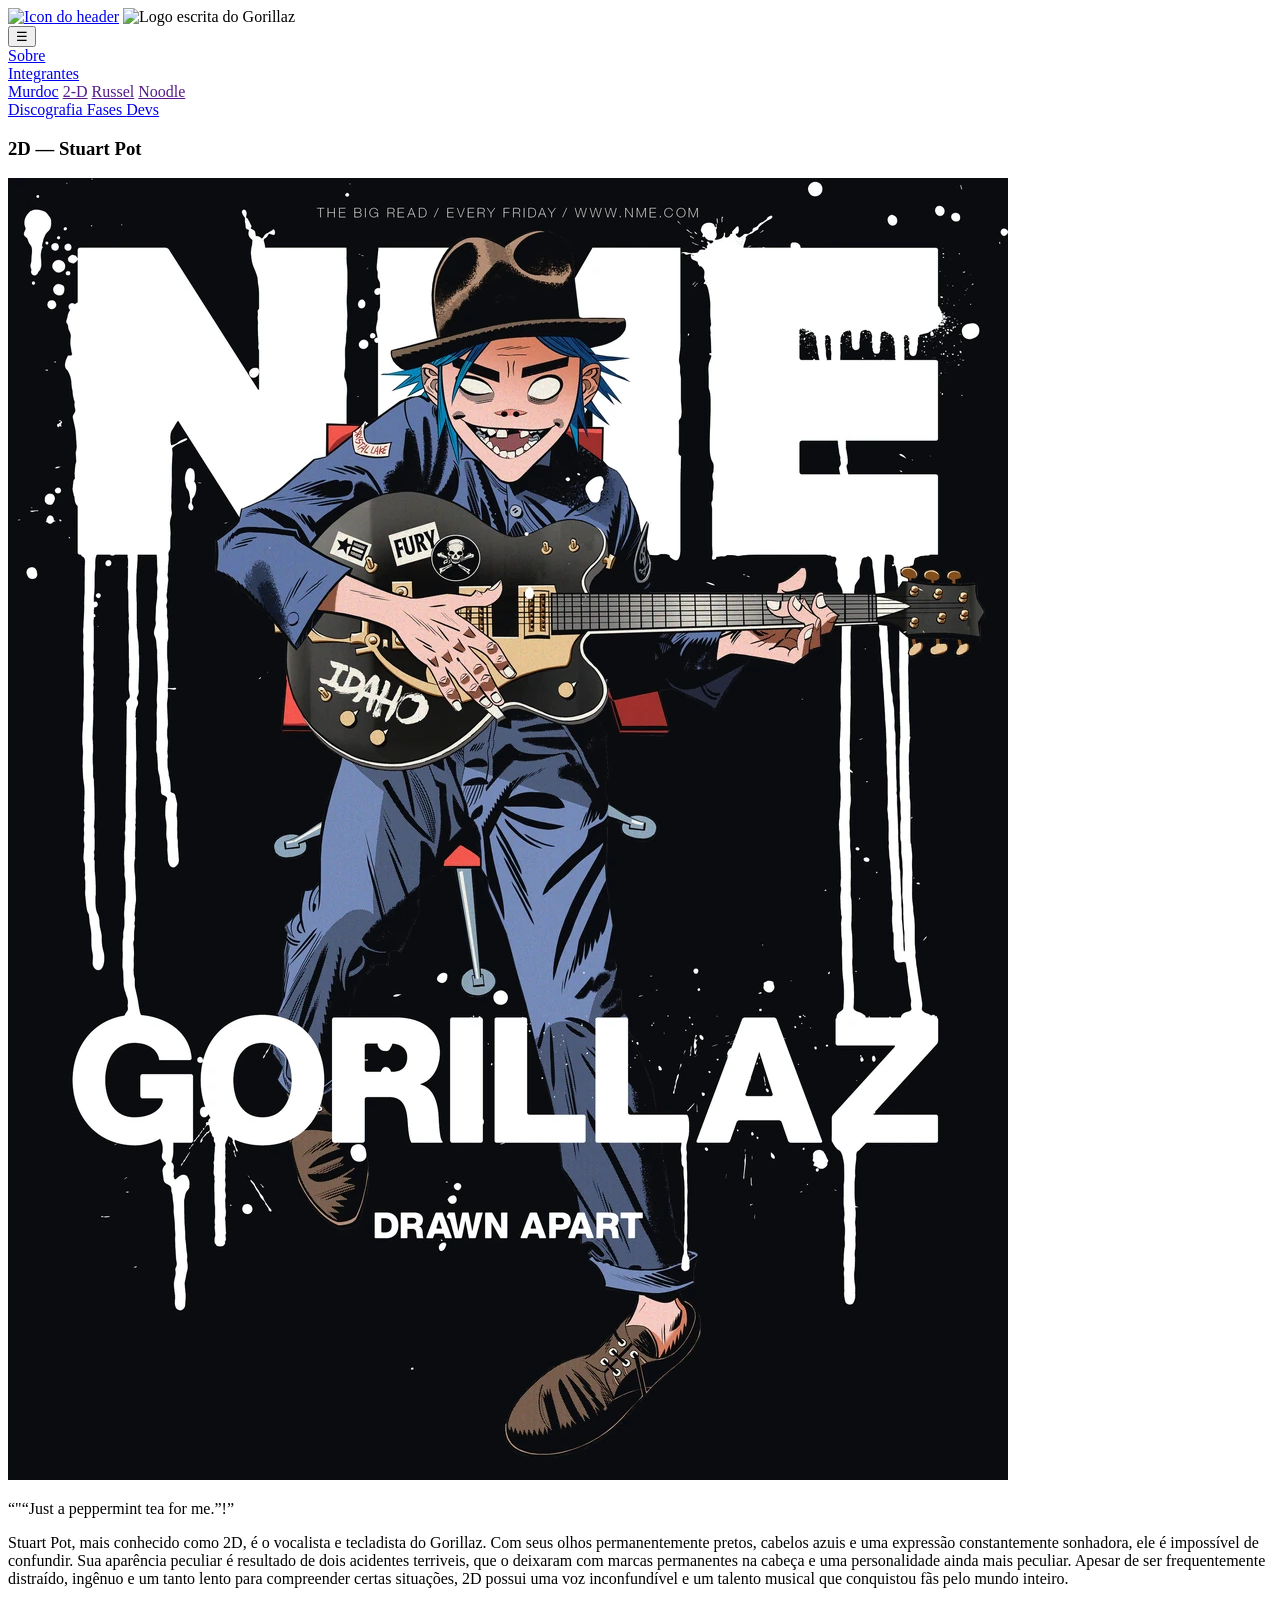
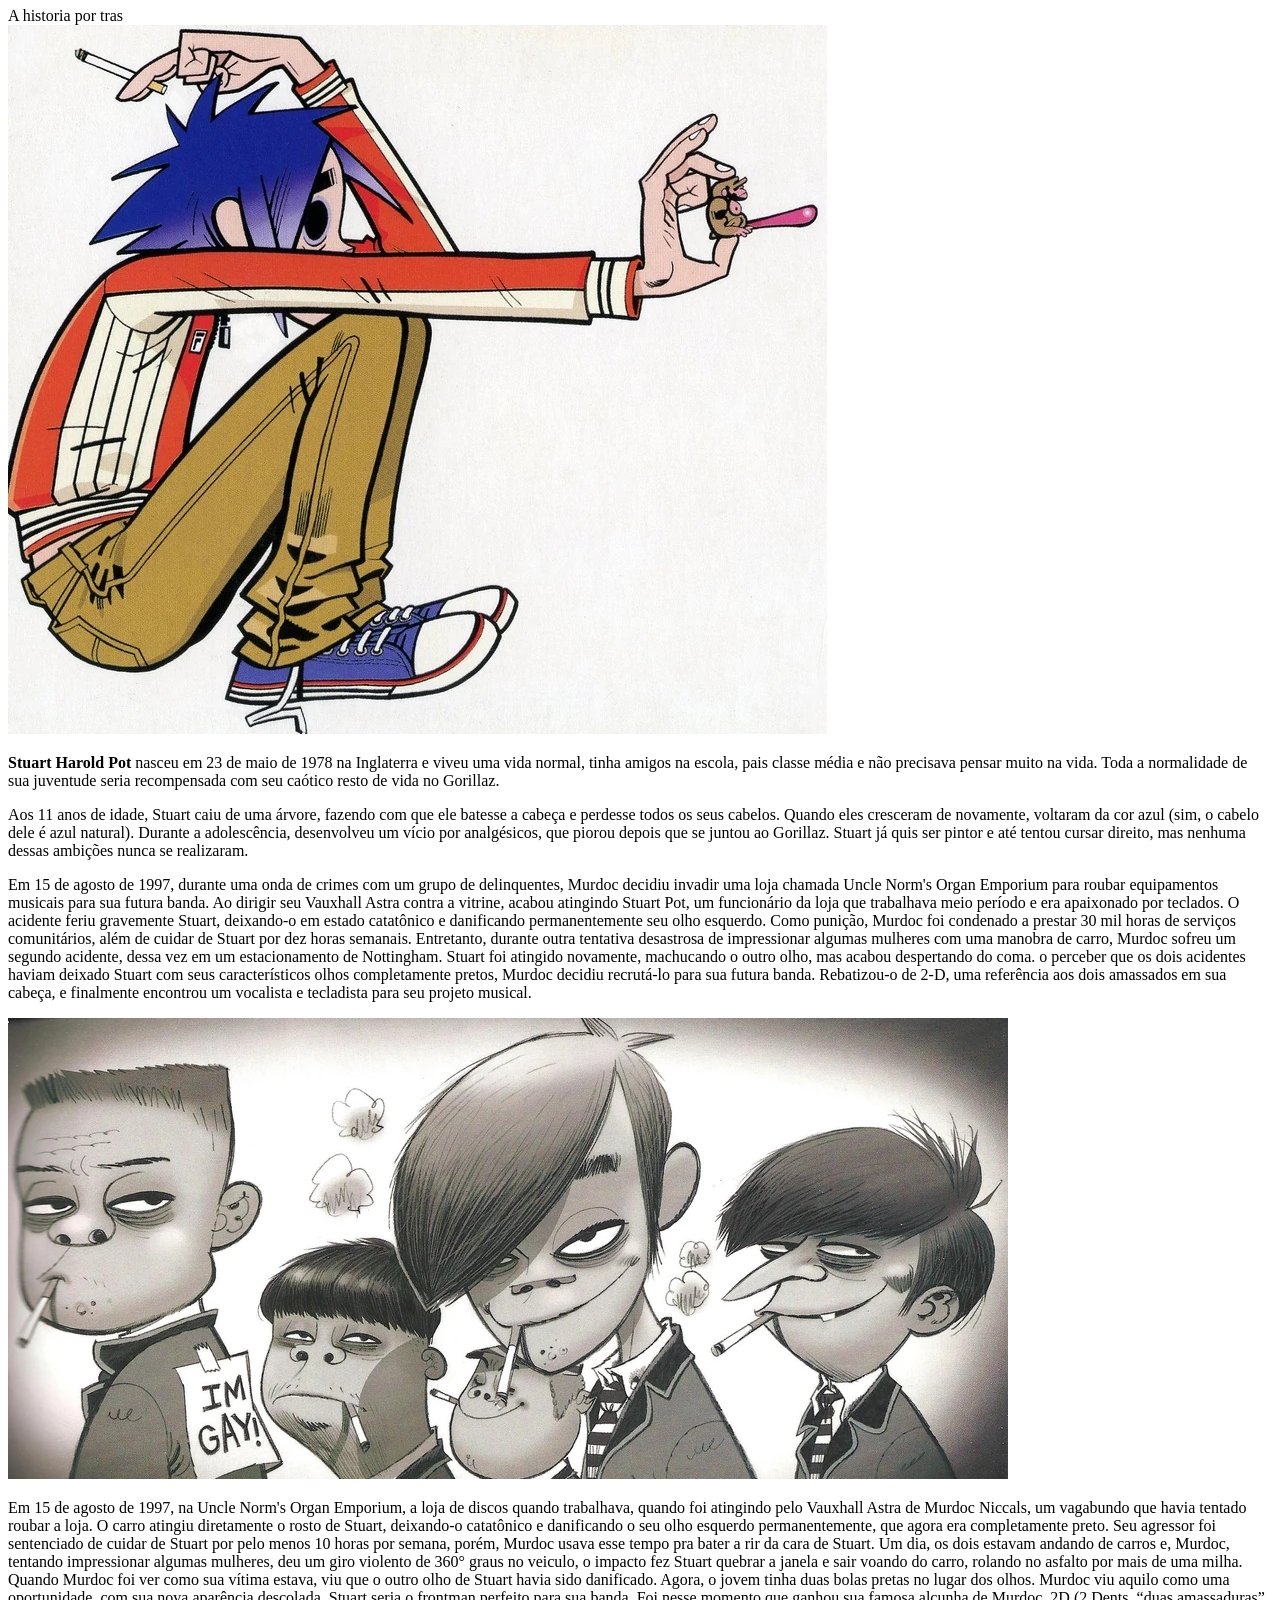
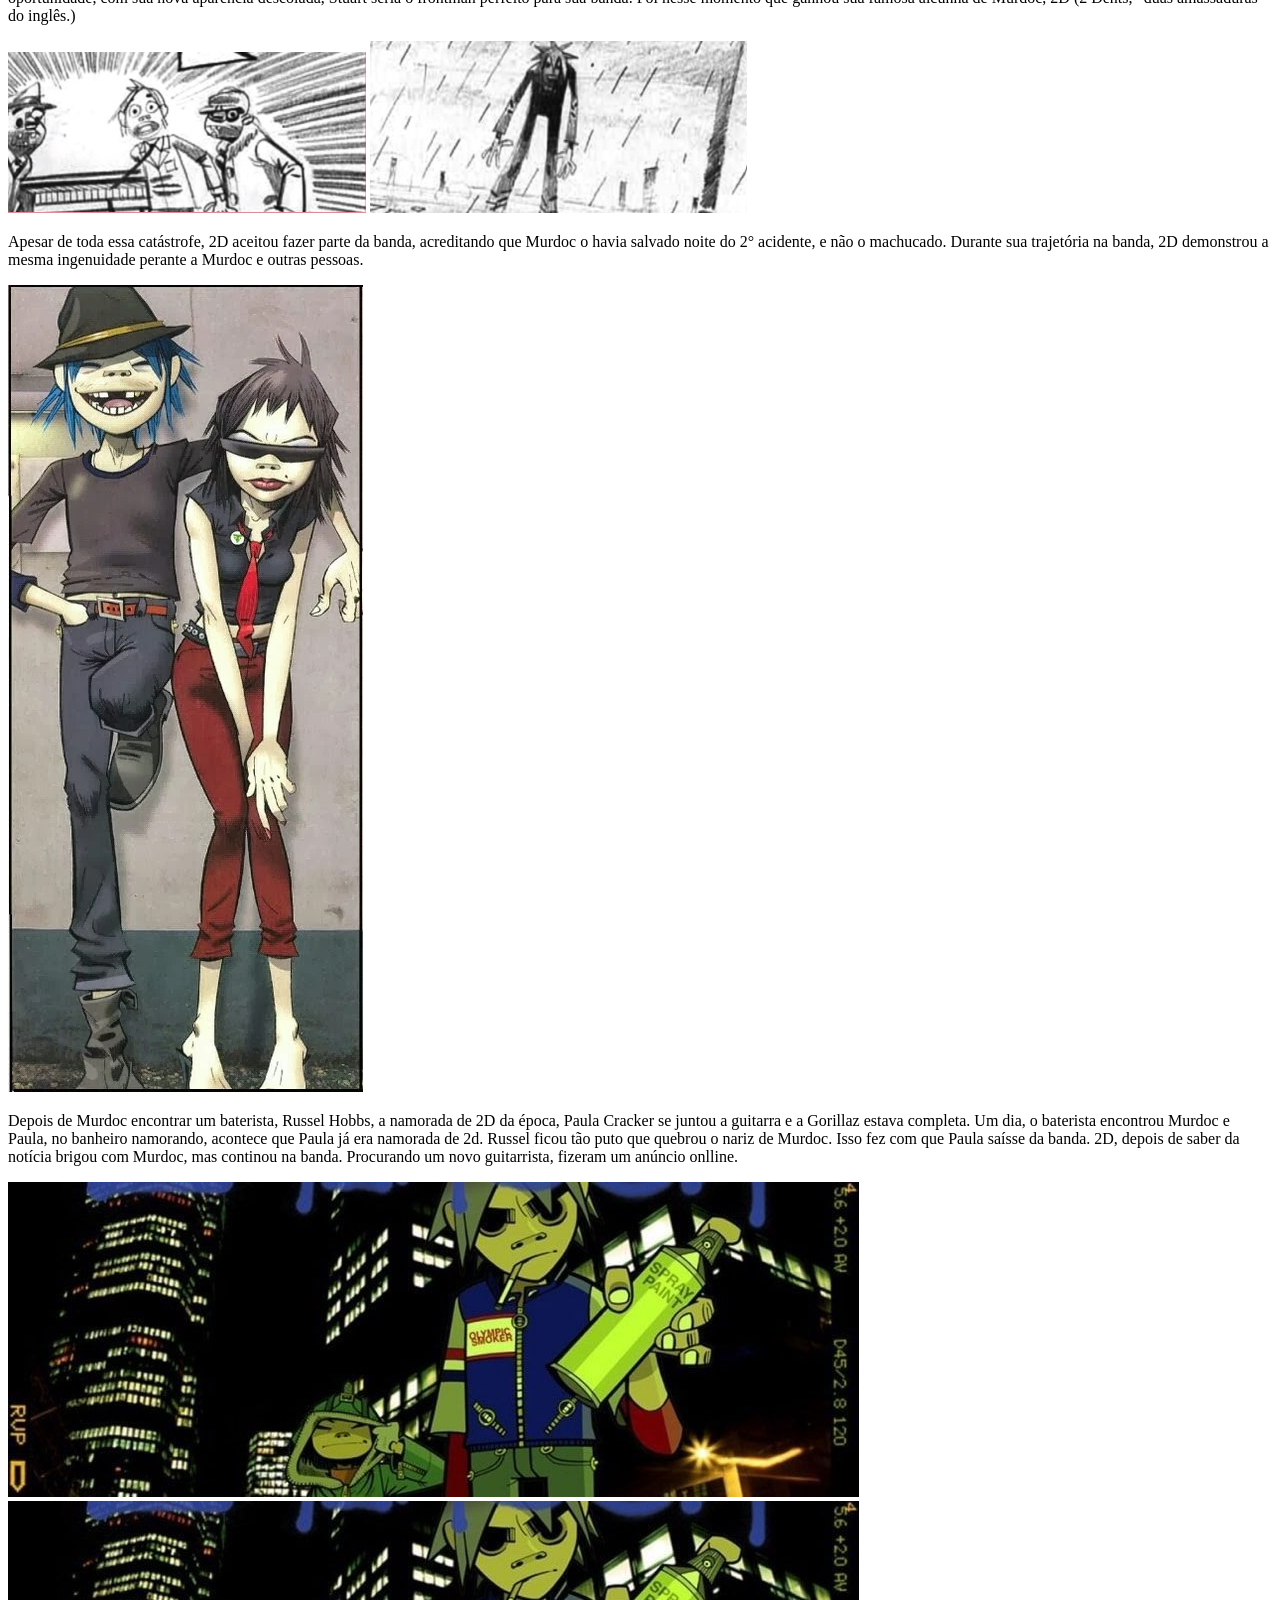
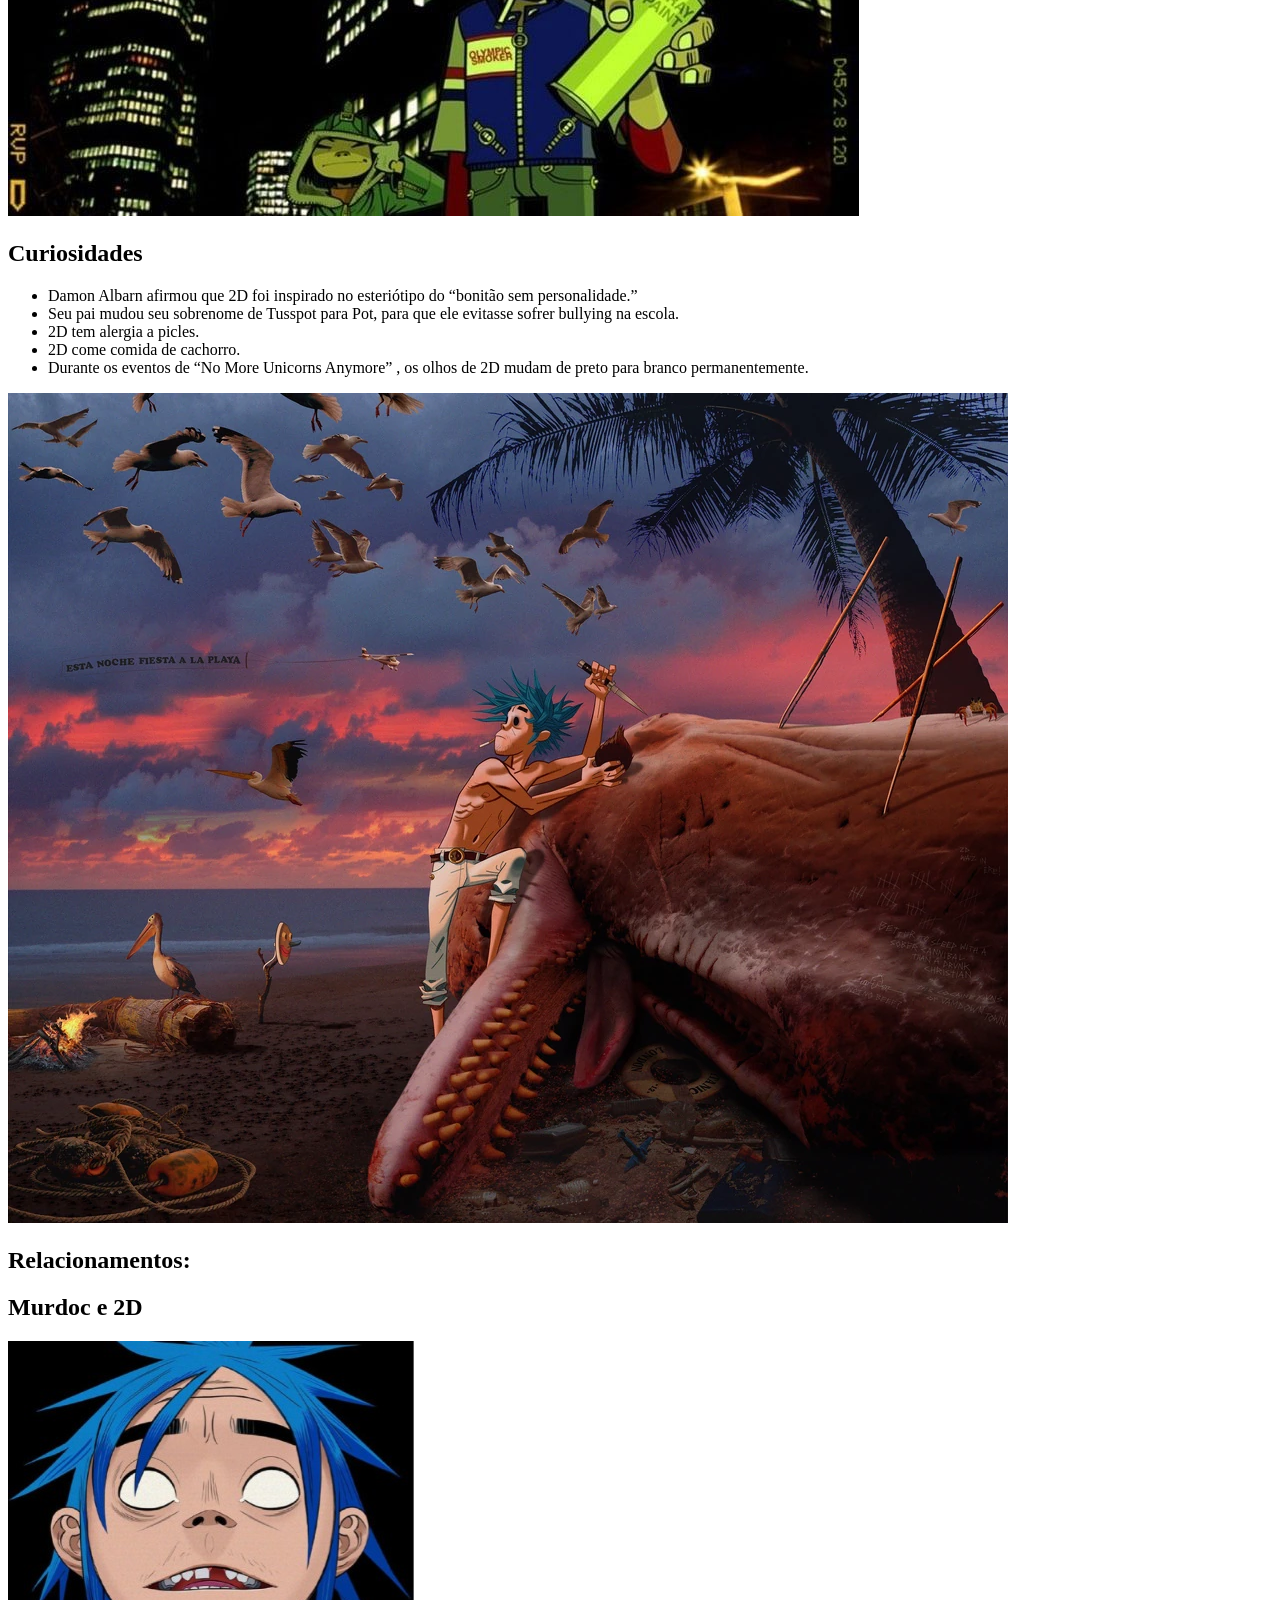
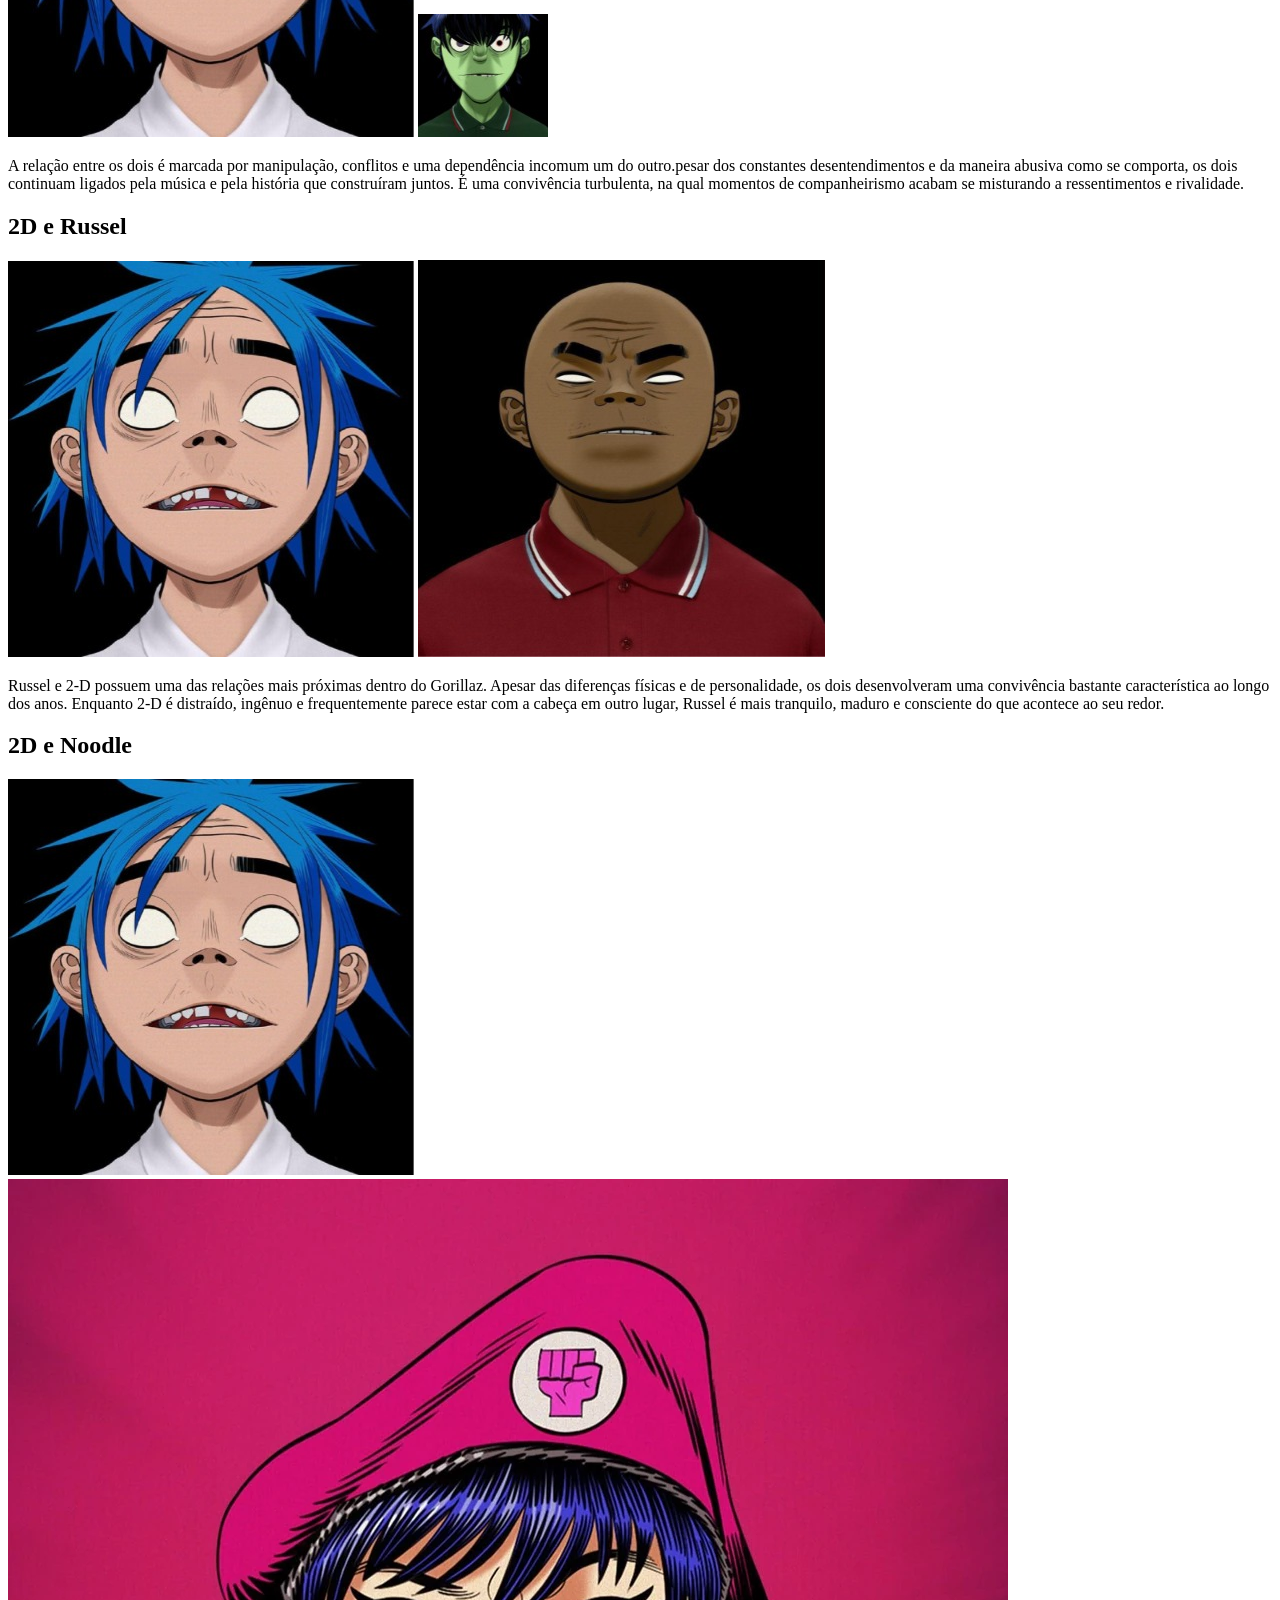
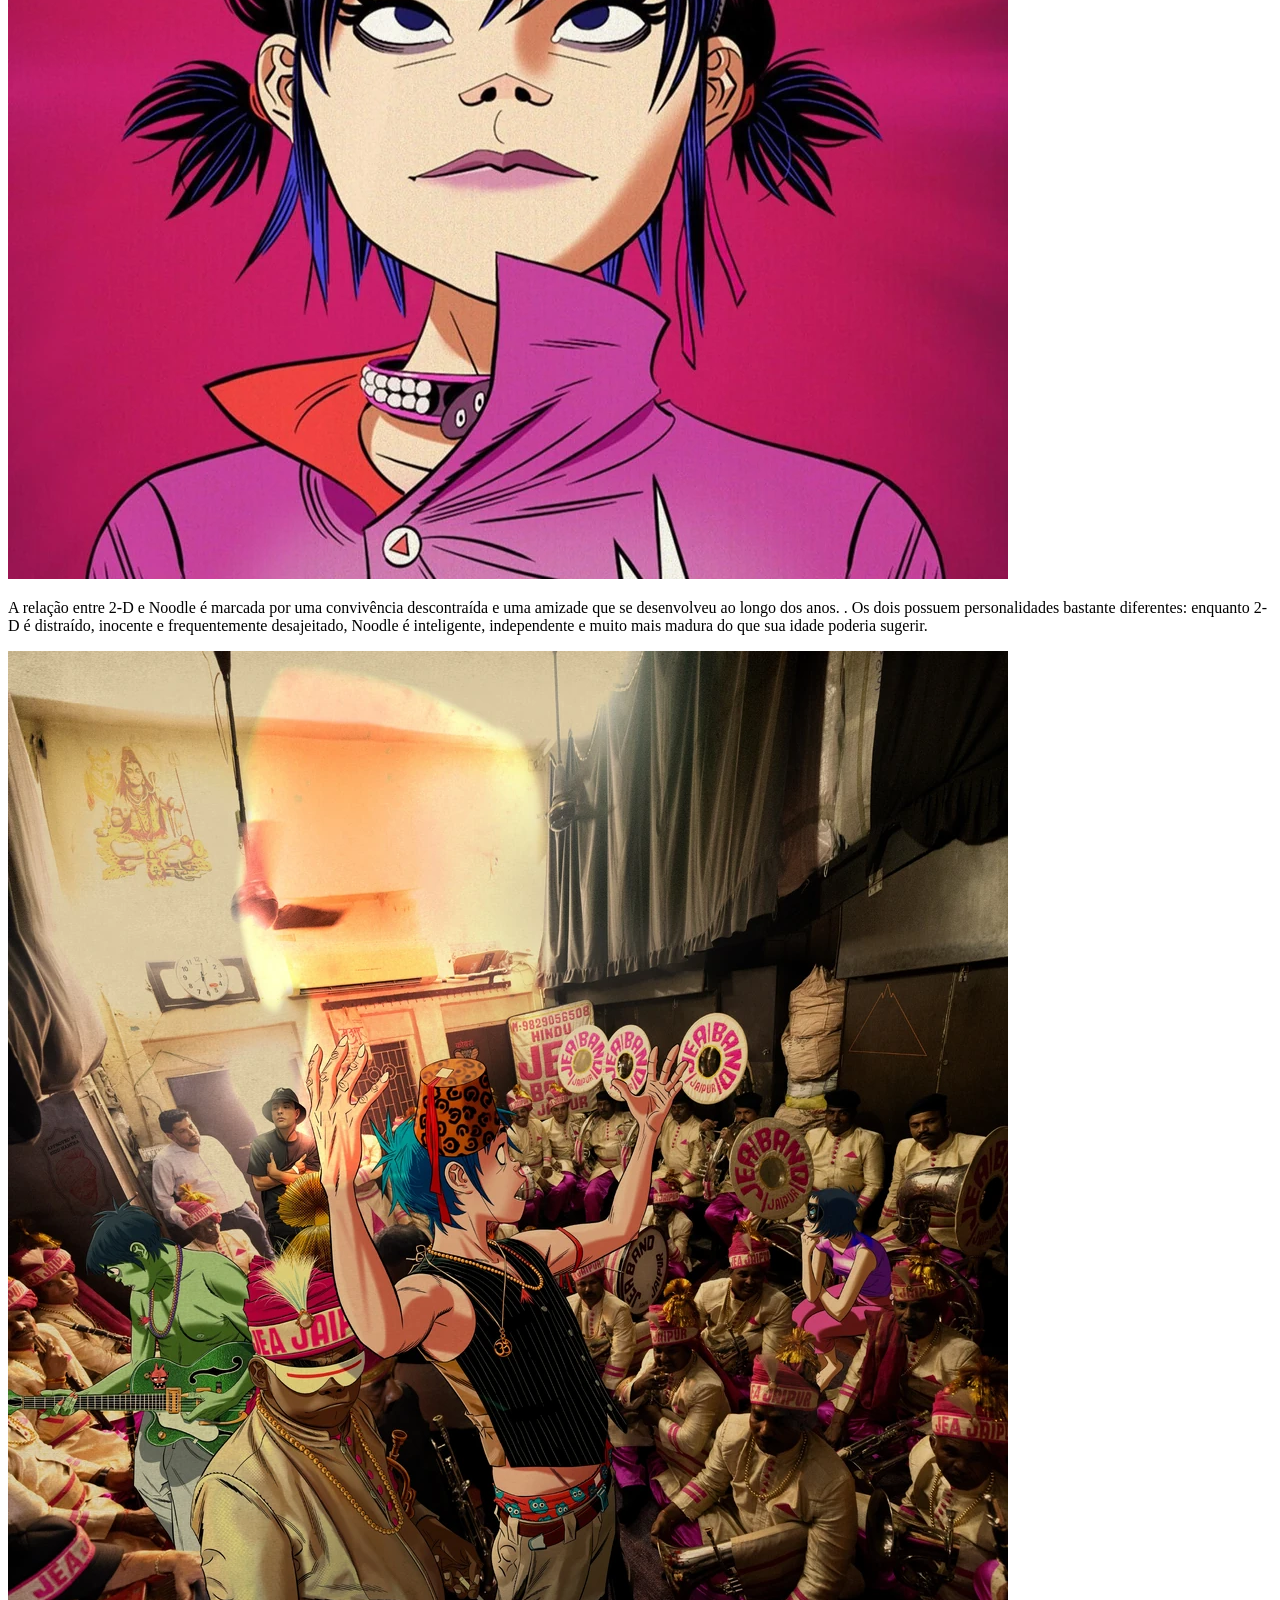
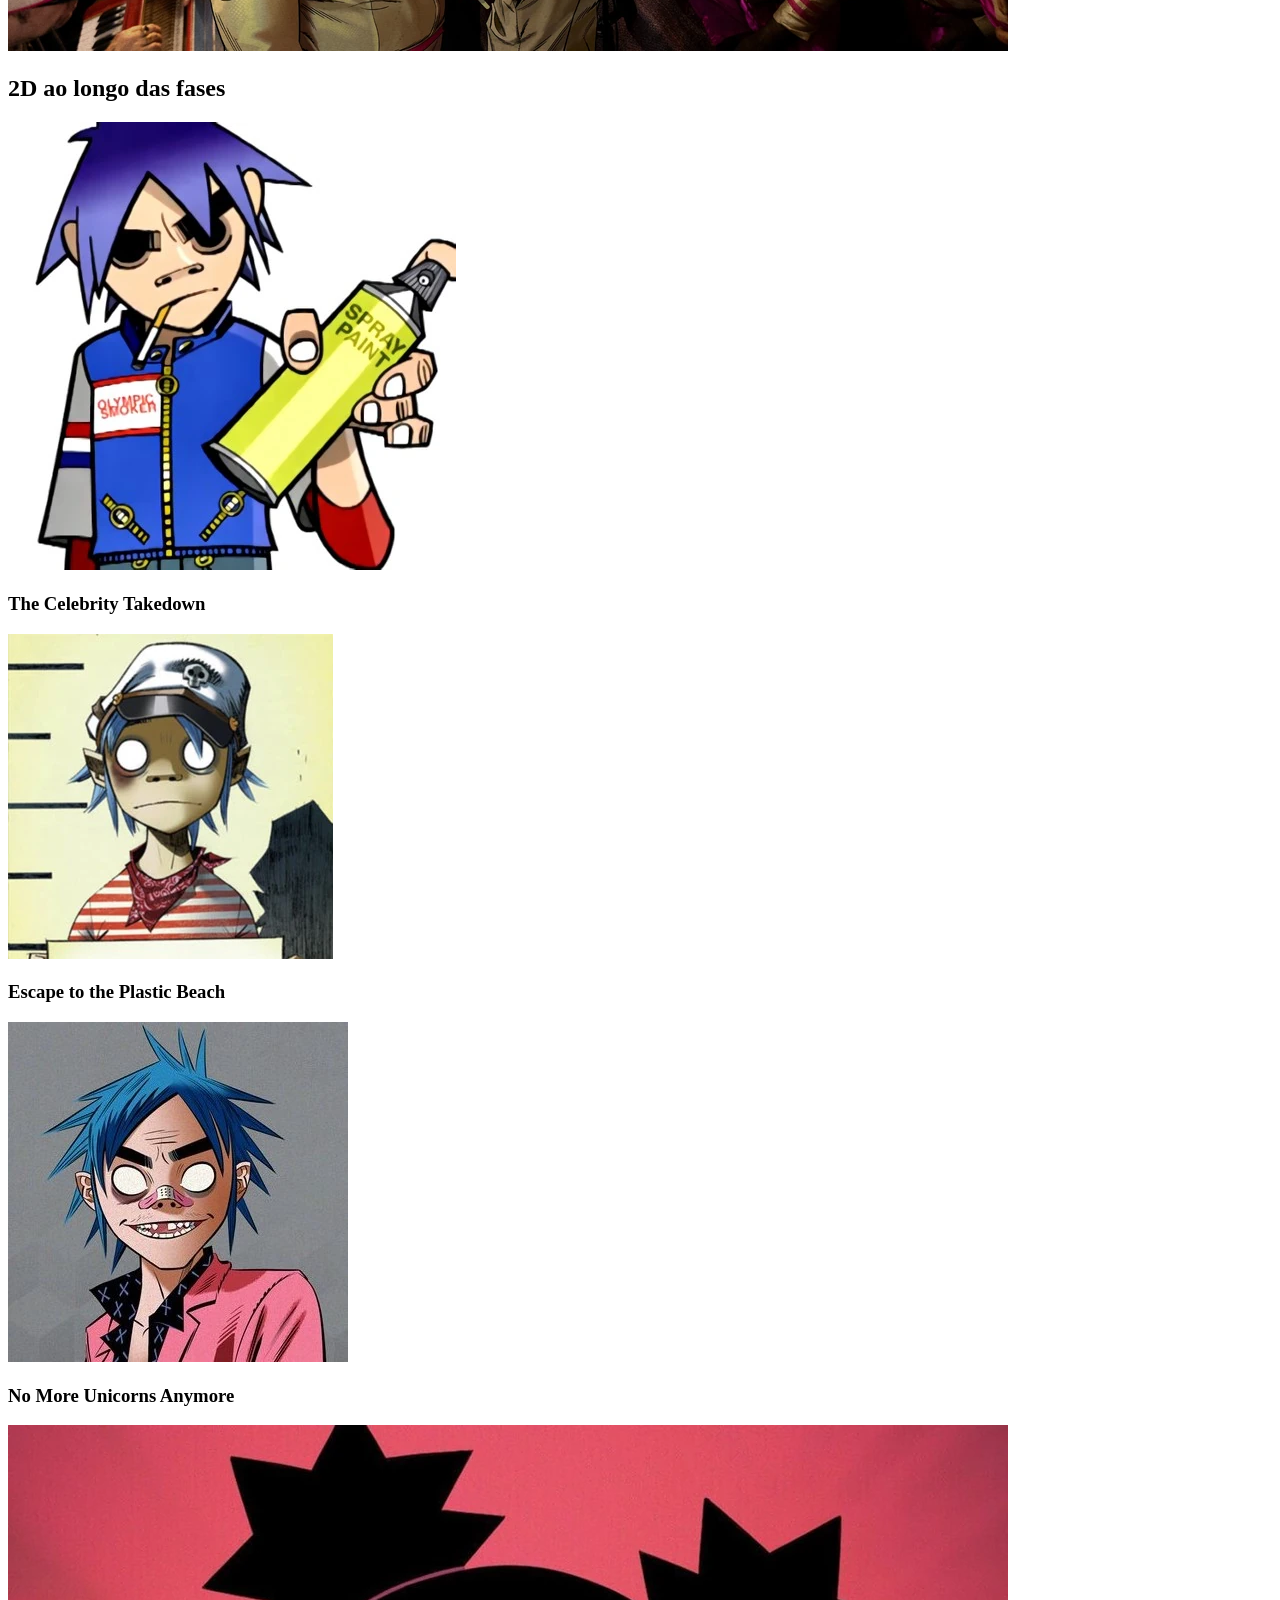
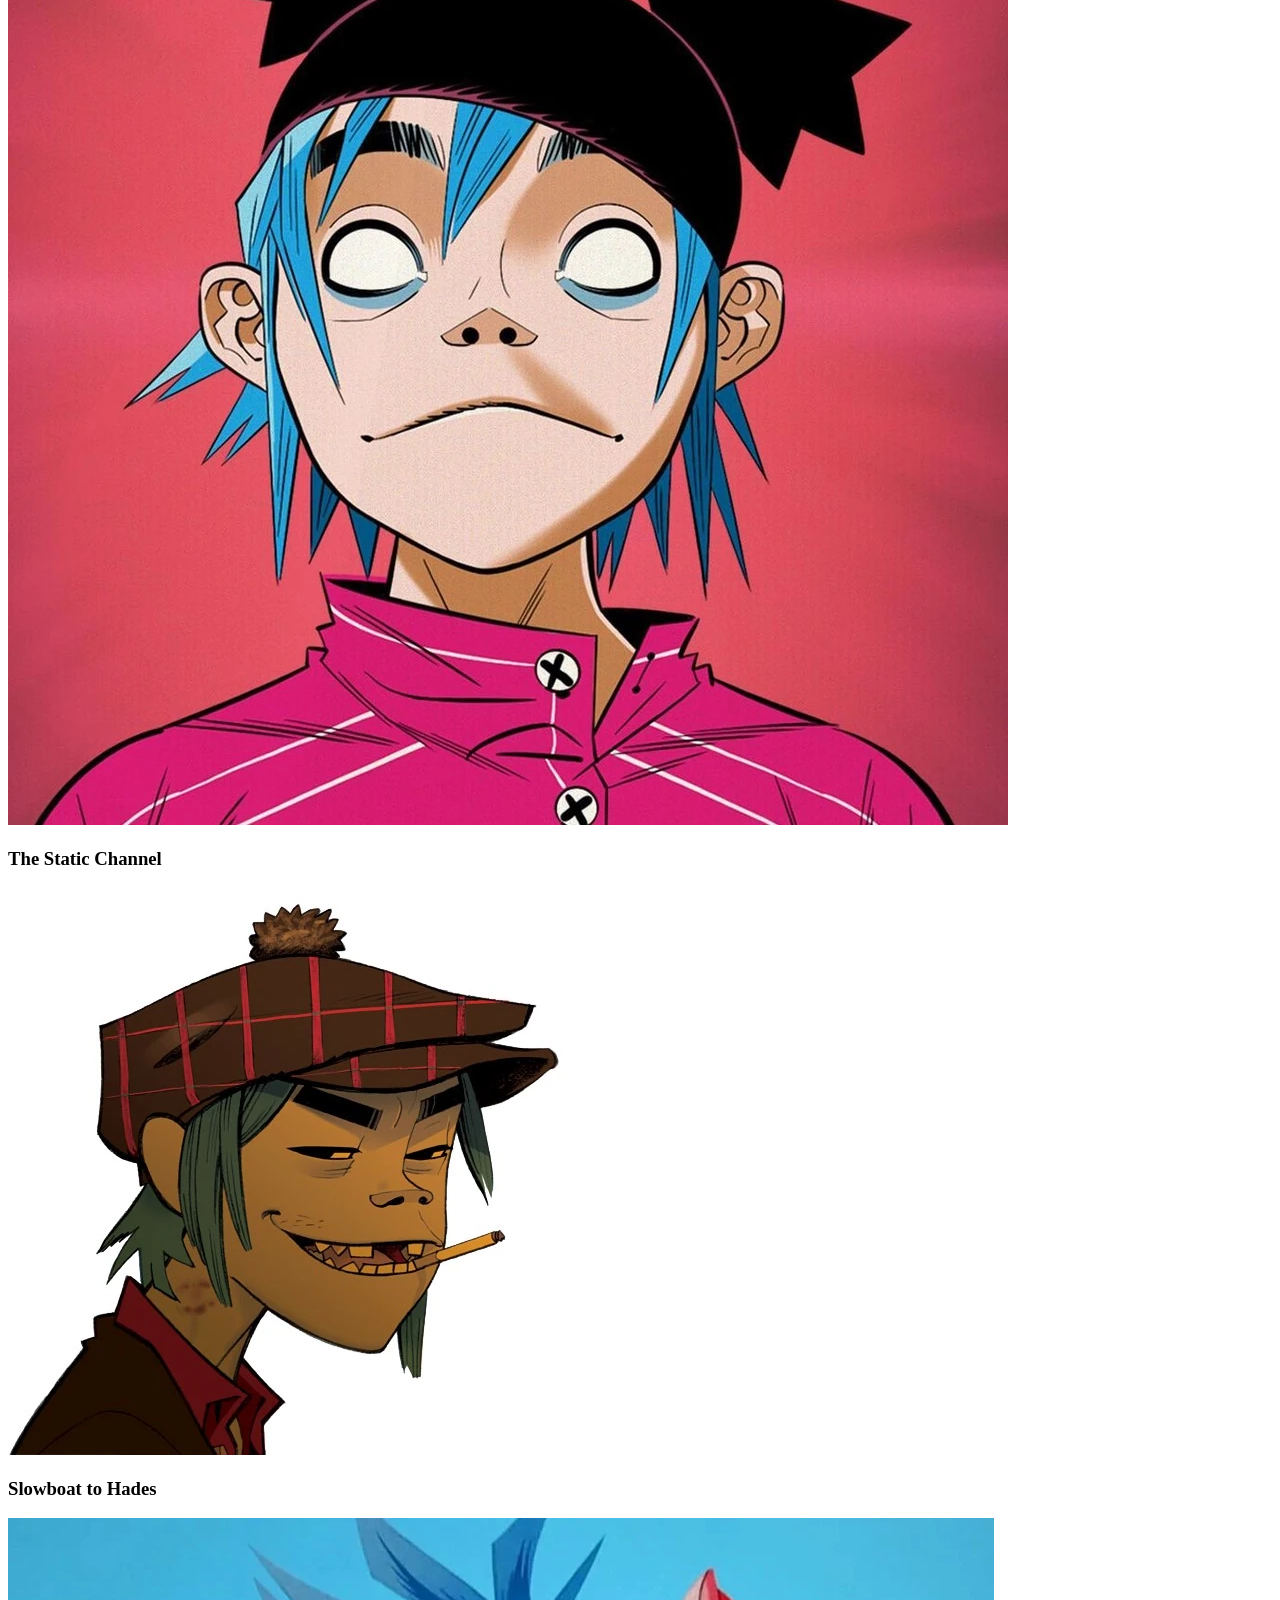
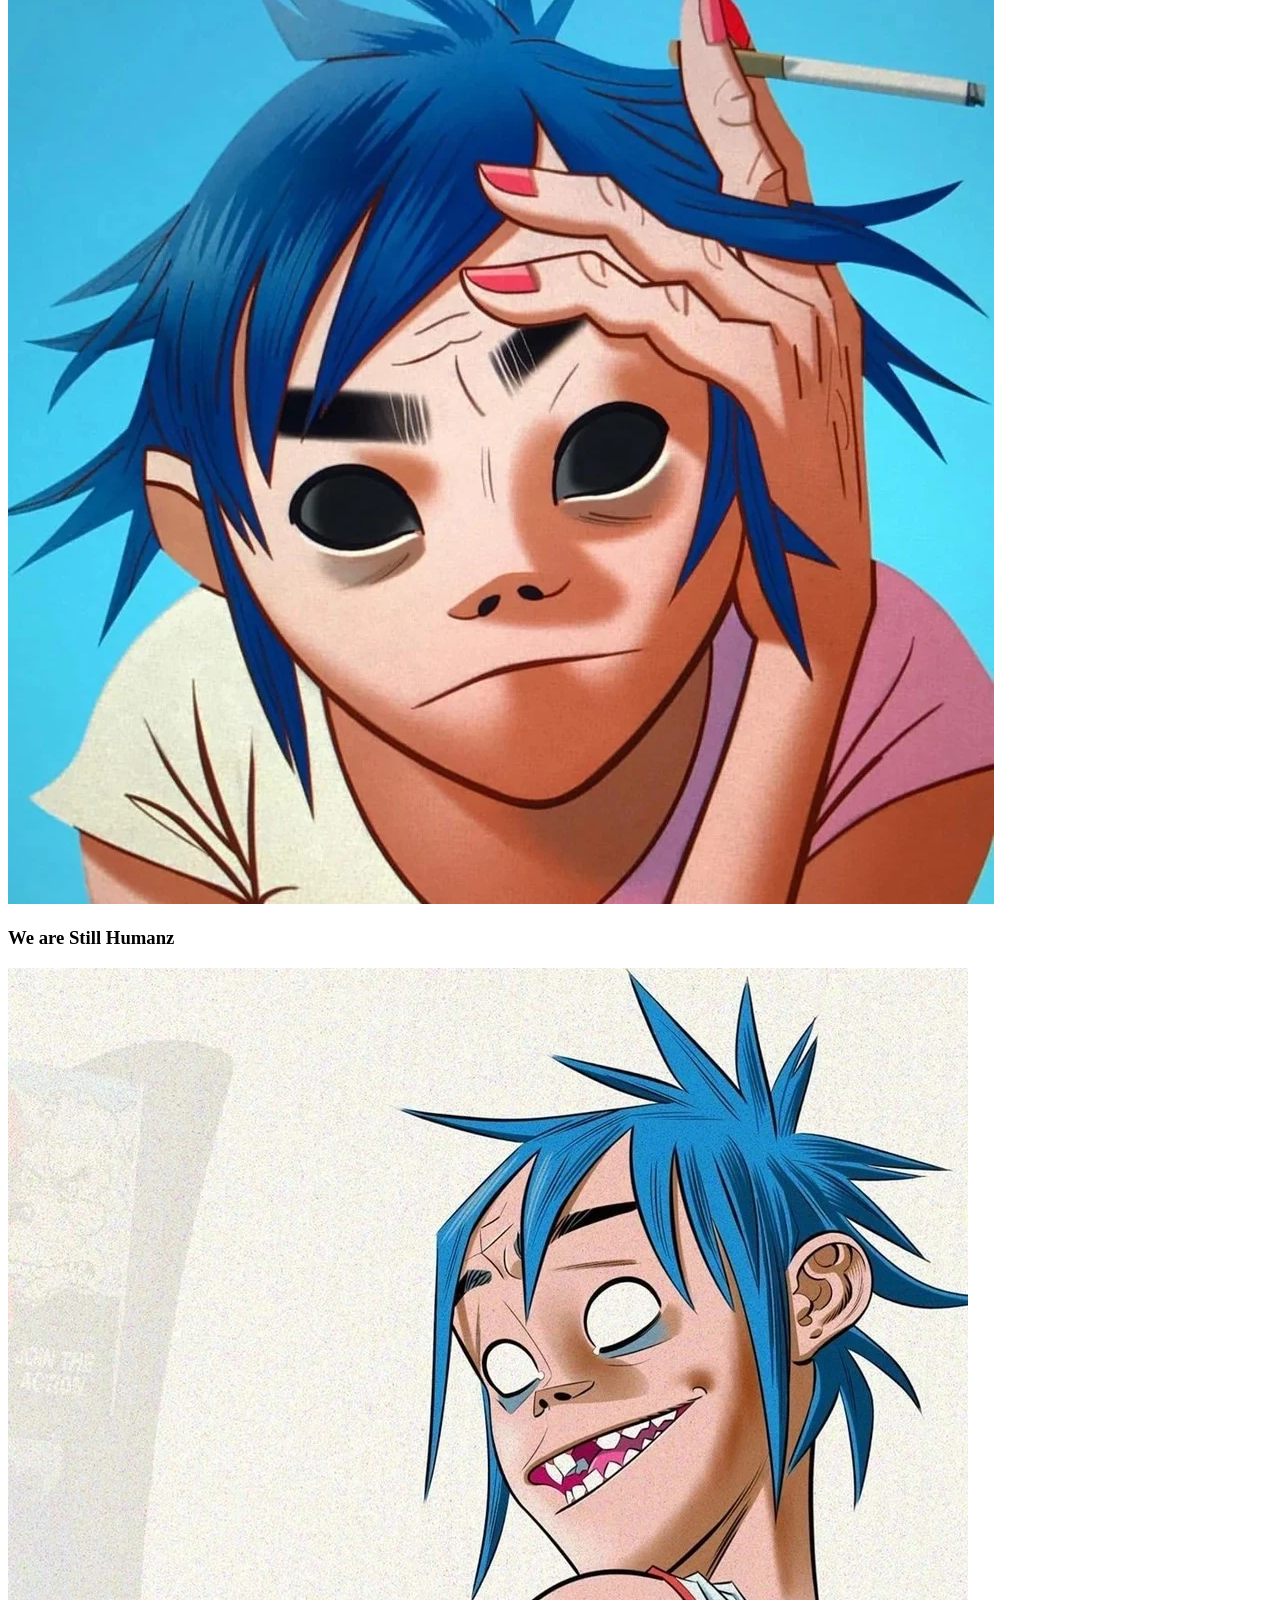
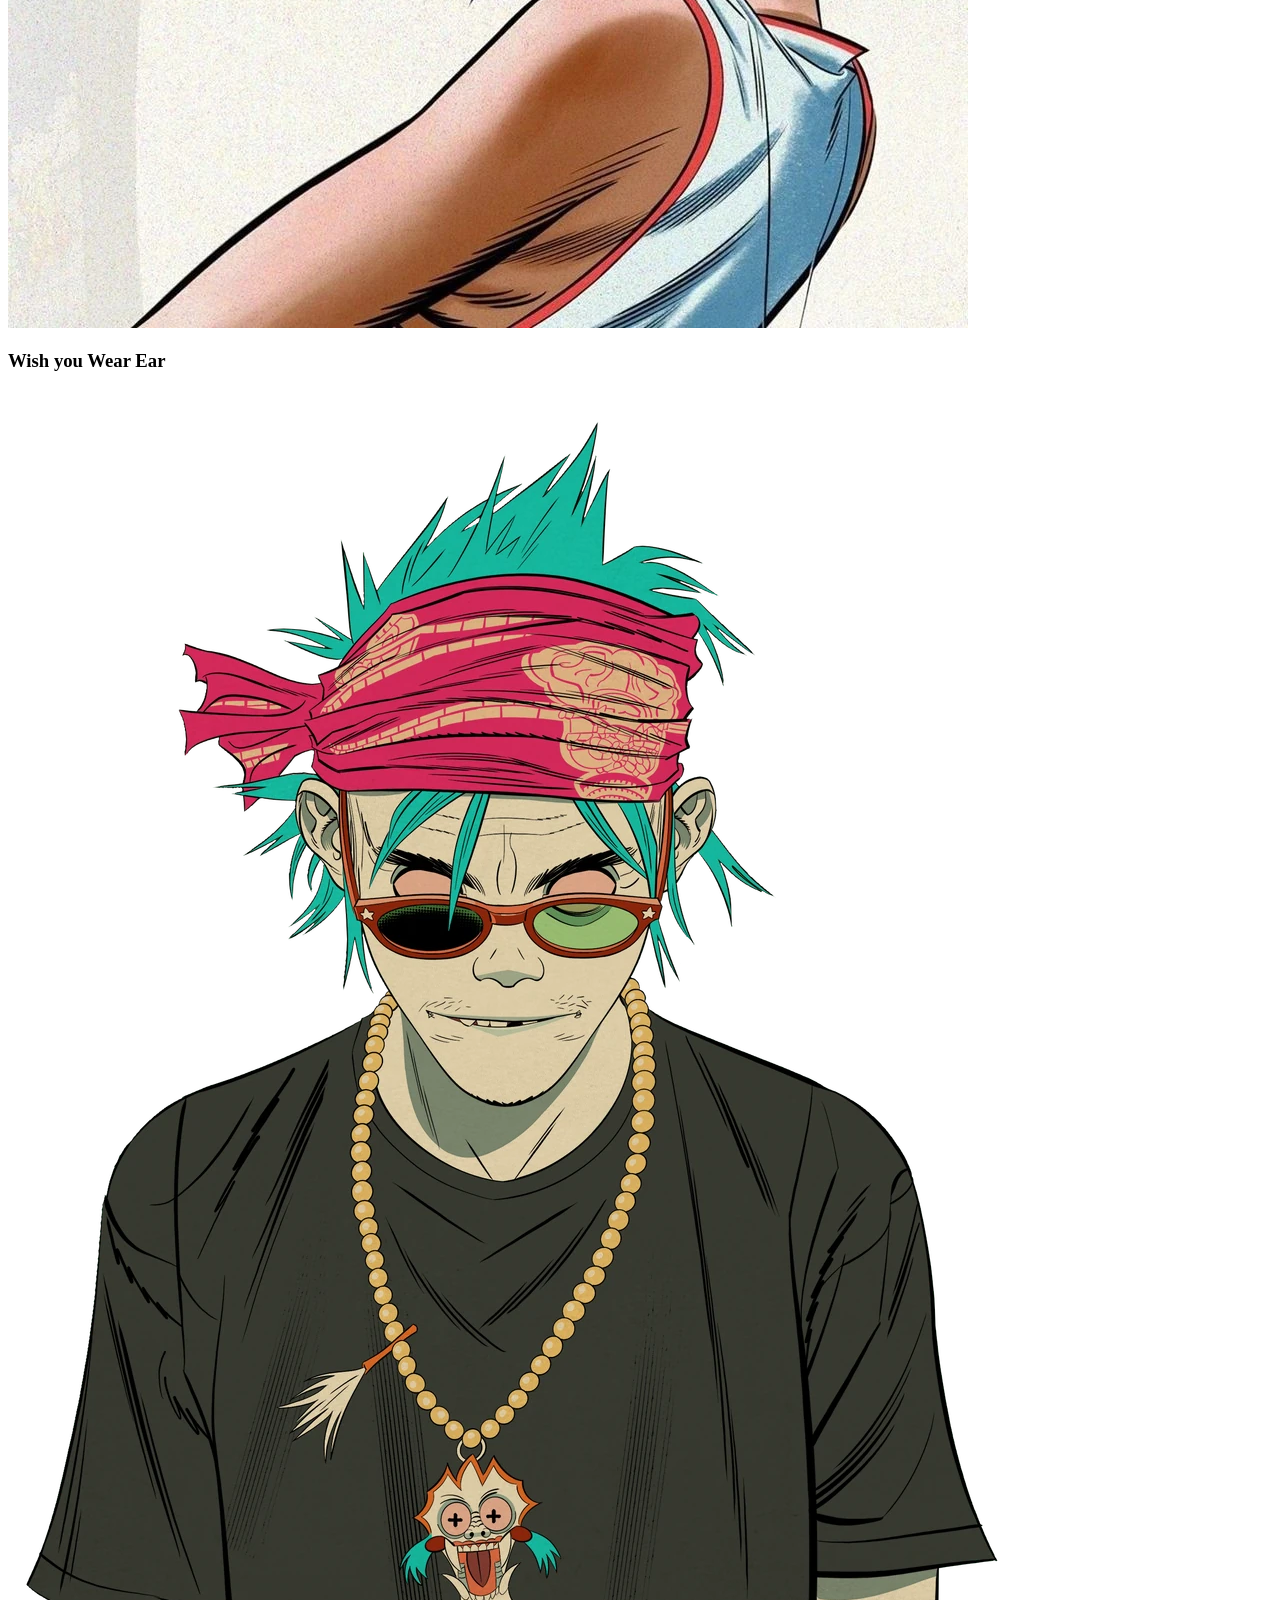
==== commit 3659fd55: "Add files via upload" ====
--- a/2D.html
+++ b/2D.html
@@ -6,11 +6,12 @@
     <title>Gorrilaz Fan Site  — 2D </title>
     <link rel="stylesheet" href="style.css">
     <script src="" defer></script>
+    <link  rel="icon" href="site/assets/img/header e favicon/favicon.png">
 </head>
 <body>
      <header>
-        <a href="index.html"><img src="site/assets/img/header/logo icon.png" alt="Icon do header"></a>
-        <img src="site/assets/img/header/logo escrita.png" alt="Logo escrita do Gorillaz">
+        <a href="index.html"><img src="site/assets/img/header e favicon/logo icon header.png" alt="Icon do header"></a>
+        <img  id="logo-escrita-header" src="site/assets/img/header e favicon/logo escrita header.png" alt="Logo escrita do Gorillaz">
 
         <nav class="botao-atalhos--mobile">
           <button class="menu-button" id="menu-button"> ☰ </button>
@@ -224,72 +225,73 @@
 
 
 
-         <section>
+  <section>
       <footer class="footer">
     <nav class="coluna">
         <h3>ao site</h3>
-        <a href="index.html">Home</a>
-        <a href="#sobre">Sobre</a>
+        <a  class="link-footer" href="index.html">Home</a>
+        <a class="link-footer" href="#sobre">Sobre</a>
 
     <div class="dropdown-integrantes">
         <a href="#" class="dropdown-atalho-nome">integrantes</a>
         <div class="dropdown-conteudo">
-            <a href="murdoc.html">Murdoc</a>
-            <a href="2D.html">2-D</a>
-            <a href="Russel.html">Russel</a>
-            <a href="Noodle.html">Noodle</a>
+            <a  class="link-footer" href="murdoc.html">Murdoc</a>
+            <a  class="link-footer" href="2D.html">2-D</a>
+            <a  class="link-footer" href="Russel.html">Russel</a>
+            <a  class="link-footer" href="Noodle.html">Noodle</a>
         </div>
     </div>
 
-        <a href="discografia.html">Discografia</a>
-        <a href="devs.html">Devs</a>
+        <a  class="link-footer" href="discografia.html">Discografia</a>
+        <a  class="link-footer" href="devs.html">Devs</a>
     </nav>
 
 
     <nav class="coluna">
         <h3>sobre a banda</h3>
-        <a href="historia.html">Nossa Lore</a>
-        <a href="discografia.html">Nossos Álbuns e EPs</a>
-
-    <div class="dropdown-integrantes-reais">
+        <a  class="link-footer" href="historia.html">Nossa Lore</a>
+        <a class="link-footer" href="discografia.html">Nossos Álbuns e EPs</a>
+
+    <nav class="dropdown-integrantes-reais">
         <a href="#" class="dropdown-atalho-nome">Integrantes Reais</a>
-        <div class="dropdown-conteudo">
-            <a href="https://www.damonalbarnmusic.com/">Damon Albarn</a>
-            <a href="https://jamiehewlett.com/">Jamie Hawlett</a>
-        </div>
-    </div>
-
-            <div class="dropdown-integrantes-reais">
-        <a href="#" class="dropdown-atalho-nome">Integrantes Animados</a>
-        <div class="dropdown-conteudo">
-            <a href="murdoc.html">Murdoc Niccals</a>
-            <a href="2D.html">2D</a>
-            <a href="Russel.html">Russel Hobbs</a>
-            <a href="Noodle.html">Noodle</a>
-        </div>
-    </div>
-
-        <a href="">Nos Contate</a>
+        <nav class="dropdown-conteudo">
+            <a class="link-footer" href="https://www.damonalbarnmusic.com/">Damon Albarn</a>
+            <a  class="link-footer"  href="https://jamiehewlett.com/">Jamie Hawlett</a>
+        </nav>
+    </nav>
+
+            <nav class="dropdown-integrantes-reais">
+        <a  href="#" class="dropdown-atalho-nome">Integrantes Animados</a>
+        <nav class="dropdown-conteudo">
+            <a  class="link-footer" href="murdoc.html">Murdoc Niccals</a>
+            <a  class="link-footer" href="2D.html">2D</a>
+            <a  class="link-footer" href="Russel.html">Russel Hobbs</a>
+            <a  class="link-footer" href="Noodle.html">Noodle</a>
+        </nav>
+    </nav>
+
+        <a  class="link-footer" href="">Nos Contate</a>
     </nav>
 
     <nav class="coluna">
         <h3>redes sociais</h3>
-        <a href="https://www.instagram.com/gorillaz/">Instagram</a>
-        <a href="https://x.com/gorillaz">X (antigo Twitter)</a>
-        <a href="https://www.facebook.com/Gorillaz/">Facebook</a>
-        <a href="https://www.tiktok.com/@gorillaz">TikTok</a>
-        <a href="https://www.threads.net/">Threads</a>
+        <a  class="link-footer" ref="https://www.instagram.com/gorillaz/">Instagram</a>
+        <a  class="link-footer" href="https://x.com/gorillaz">X (antigo Twitter)</a>
+        <a  class="link-footer" href="https://www.facebook.com/Gorillaz/">Facebook</a>
+        <a  class="link-footer" href="https://www.tiktok.com/@gorillaz">TikTok</a>
+        <a  class="link-footer" href="https://www.threads.net/">Threads</a>
     </nav>
 
     <nav class="coluna">
         <h3>nos ouça</h3>
-        <a href="https://www.youtube.com/@Gorillaz">YouTube</a>
-        <a href="https://open.spotify.com/artist/3AA28KZvwAUcZuOKwyblJQ">Spotify</a>
-        <a href="https://music.apple.com/">Apple Music</a>
+        <a  class="link-footer"  href="https://www.youtube.com/@Gorillaz">YouTube</a>
+        <a  class="link-footer" href="https://open.spotify.com/artist/3AA28KZvwAUcZuOKwyblJQ">Spotify</a>
+        <a  class="link-footer" href="https://music.apple.com/">Apple Music</a>
     </nav>
 </footer>
     </section>
-
+       
+       
 
  </body>
 </html>
